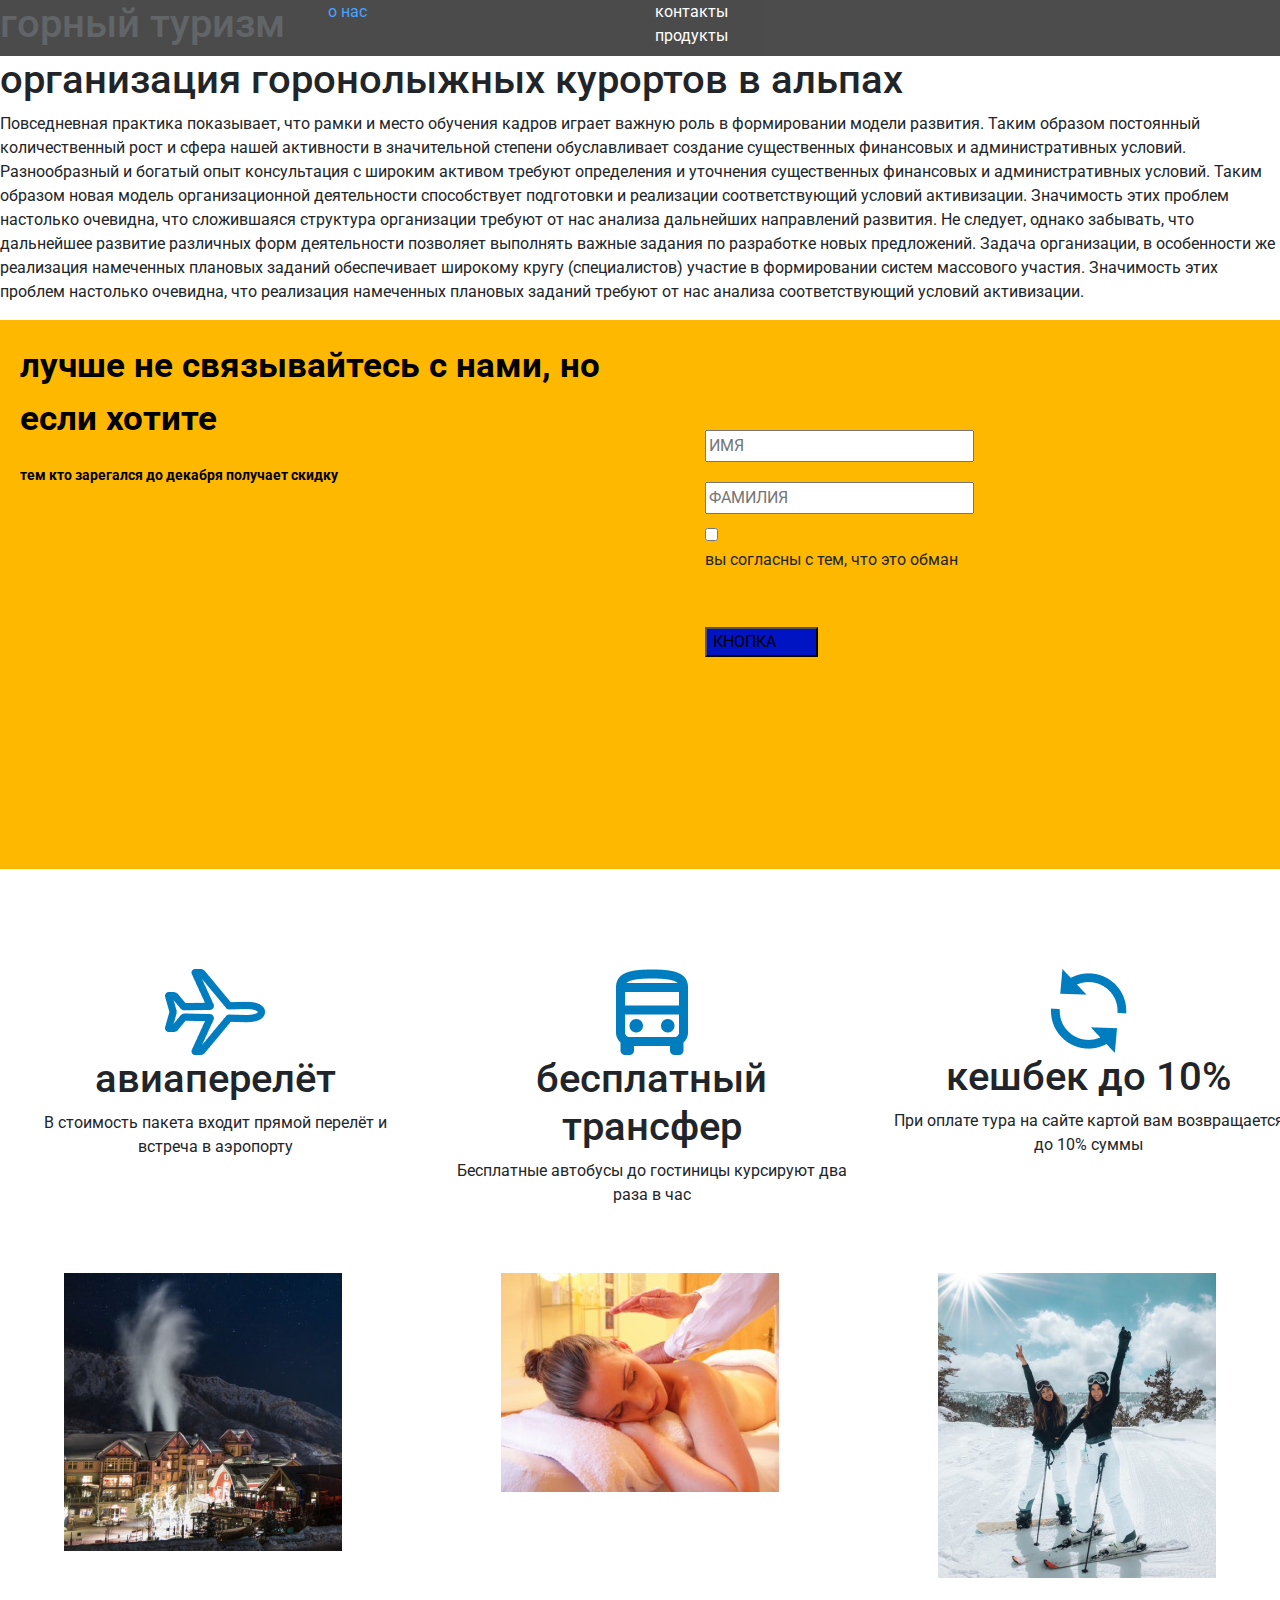
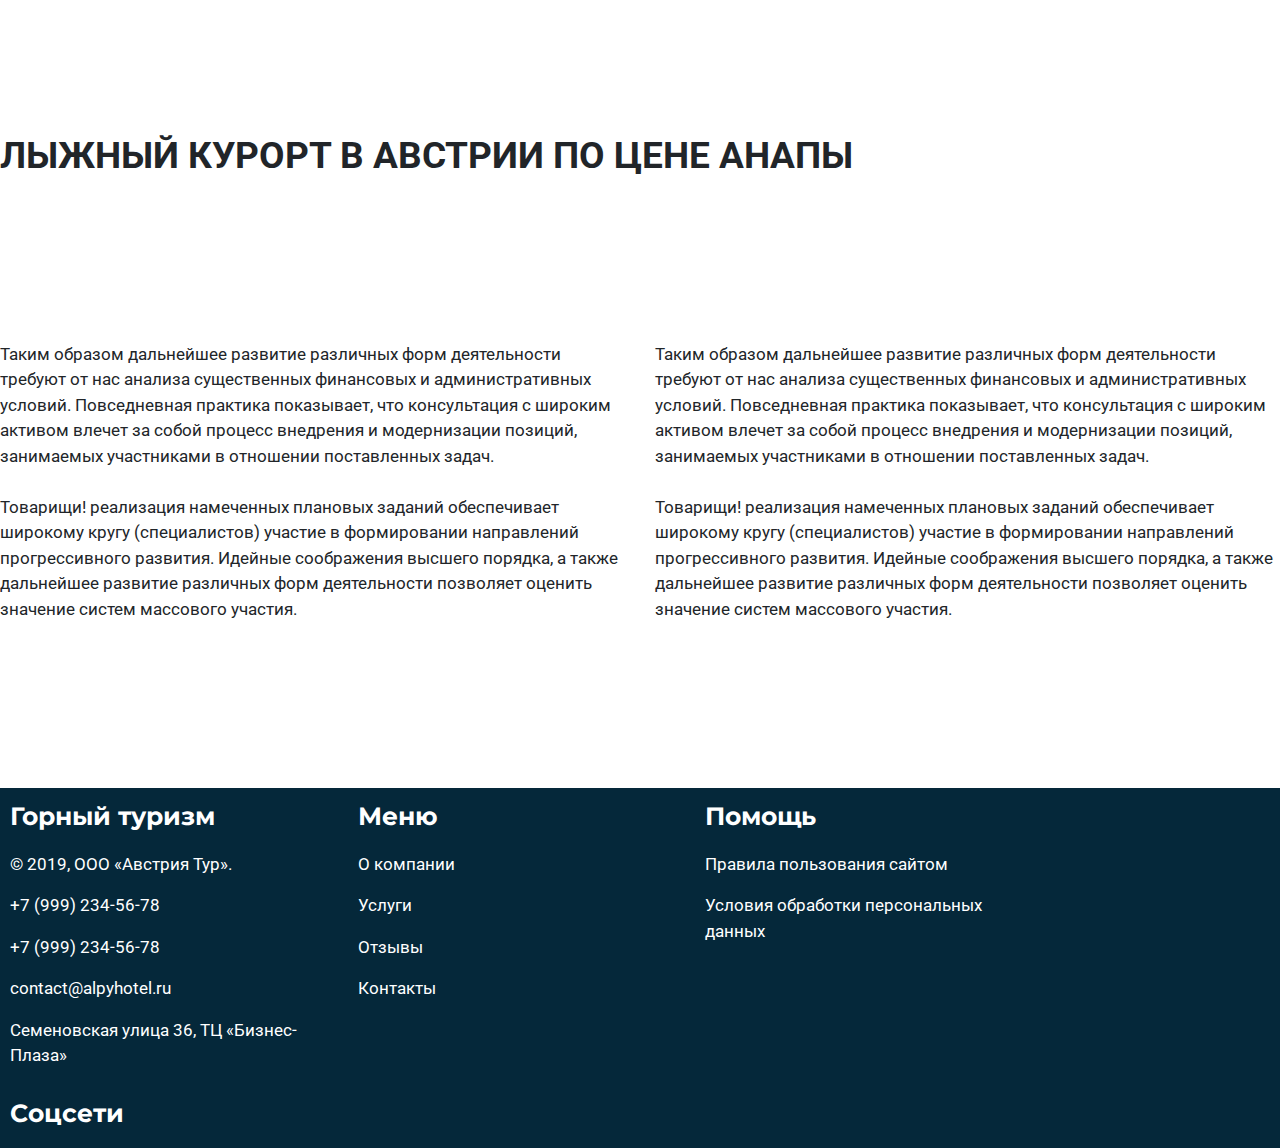
==== index.html @ b18c03ea "v0.5" ====
<!DOCTYPE HTML>
<html>
	<head>
		<link rel = "script/javascript" src = "js/code.js">
		<link rel = "stylesheet" href = "css/rar.css">
		<link rel="stylesheet" href="https://stackpath.bootstrapcdn.com/bootstrap/4.4.1/css/bootstrap.min.css" integrity="sha384-Vkoo8x4CGsO3+Hhxv8T/Q5PaXtkKtu6ug5TOeNV6gBiFeWPGFN9MuhOf23Q9Ifjh" crossorigin="anonymous">
		<script src="https://code.jquery.com/jquery-3.4.1.slim.min.js" integrity="sha384-J6qa4849blE2+poT4WnyKhv5vZF5SrPo0iEjwBvKU7imGFAV0wwj1yYfoRSJoZ+n" crossorigin="anonymous"></script>
		<script src="https://cdn.jsdelivr.net/npm/popper.js@1.16.0/dist/umd/popper.min.js" integrity="sha384-Q6E9RHvbIyZFJoft+2mJbHaEWldlvI9IOYy5n3zV9zzTtmI3UksdQRVvoxMfooAo" crossorigin="anonymous"></script>
		<script src="https://stackpath.bootstrapcdn.com/bootstrap/4.4.1/js/bootstrap.min.js" integrity="sha384-wfSDF2E50Y2D1uUdj0O3uMBJnjuUD4Ih7YwaYd1iqfktj0Uod8GCExl3Og8ifwB6" crossorigin="anonymous"></script>
		<link href="https://fonts.googleapis.com/css2?family=Montserrat&family=Roboto&display=swap" rel="stylesheet">
	</head>
	<body>
		<header>
			<div class = "row rar">
				<div class = "col-xl-3 col-lg-3 col-md-12"><h1>горный туризм</h1></div>
				<div class = "col-xl-3 col-lg-3 col-md-12 rar2"><a href="mr_inf.html">о нас<a></div>
				<div class = "col-xl-3 col-lg-3 col-md-12 rar2">контакты</div>
				<div class = "col-xl-3 col-lg-3 col-md-12 rar2">продукты</div>
			</div>
		</header>
		<!-- <div class = "slider"> -->
		
			<!-- <div class = "item"> -->
				<!-- <a href ="https://ru.citiesbreak.com/"><img src="img/1.jpg" width= 300 height= 200></a> -->
			<!-- </div> -->
			<!-- <div class = "item"> -->
				<!-- <a href ="https://ru.citiesbreak.com/"><img src="img/2.jpg" width= 300 height= 200></a> -->
			<!-- </div> -->
			<!-- <div class = "item"> -->
				<!-- <a href ="https://ru.citiesbreak.com/"><img src="img/3.jpg" width= 300 height= 200></a> -->
			<!-- </div> -->
			<!-- <a class= "prev" onclick= "prevSlide()"><-</a> -->
			<!-- <a class= "next" onclick= "nextSlide()">-></a> -->
			
		<!-- </div> -->
		<!-- <div> -->
        
			<h1>организация горонолыжных курортов в альпах</h1>
			<p>Повседневная практика показывает, что рамки и место обучения кадров играет важную роль в формировании модели развития. Таким образом постоянный количественный рост и сфера нашей активности в значительной степени обуславливает создание существенных финансовых и административных условий. Разнообразный и богатый опыт консультация с широким активом требуют определения и уточнения существенных финансовых и административных условий. Таким образом новая модель организационной деятельности способствует подготовки и реализации соответствующий условий активизации. Значимость этих проблем настолько очевидна, что сложившаяся структура организации требуют от нас анализа дальнейших направлений развития.

Не следует, однако забывать, что дальнейшее развитие различных форм деятельности позволяет выполнять важные задания по разработке новых предложений. Задача организации, в особенности же реализация намеченных плановых заданий обеспечивает широкому кругу (специалистов) участие в формировании систем массового участия. Значимость этих проблем настолько очевидна, что реализация намеченных плановых заданий требуют от нас анализа соответствующий условий активизации.
			</p>
		<!-- </div> -->

        <div class= "cl0">
            <div class = "row">
                <div class = "col-lg-6 col-md-12 col-12 col-xl-6">
                    <p class = "cl1">лучше не связывайтесь с нами, но если хотите</p>
                    <p class = "cl2">тем кто зарегался до декабря получает скидку</p>
                </div>
                <div class = "col-lg-6 col-md-12 col-12 col-xl-6 cl4">
                    <input class= "cl5" placeholder= "ИМЯ">
                    <br>
                    <input class= "cl5" placeholder="ФАМИЛИЯ">
                    <br>
                    <input type= "checkbox">
                    <p>вы согласны с тем, что это обман</p>
                    <br>
                    <button class = "cl3">КНОПКА</button>
                </div>
            </div>
        </div>
        <div class = "row">
            <div class = "col-lg-4 col-md-12 col-12 col-xl-4 cl6">
                <img src= "img\s3.png" class= "fly">
                <h1>авиаперелёт</h1>
                <p>В стоимость пакета входит прямой перелёт и встреча в аэропорту</p>
            </div>
            <div class = "col-lg-4 col-md-12 col-12 col-xl-4 cl6">
                <img src= "img\s2.png" class= "scal">
                <h1>бесплатный трансфер</h1>
                <p>Бесплатные автобусы до гостиницы курсируют два раза в час</p>
            </div>
            <div class = "col-lg-4 col-md-12 col-12 col-xl-4 cl6">
                <img src= "img\s1.png" class= "rot">
                <h1>кешбек до 10%</h1>
                <p>При оплате тура на сайте картой вам возвращается до 10% суммы</p>
            </div>
        </div>
        <div class = "row">
            <div class = "col-lg-4 col-md-12 col-12 col-xl-4 cl7">
                <center><img src= "img\1.png"></center>
            </div>
            <div class = "col-lg-4 col-md-12 col-12 col-xl-4 cl7">
                <center><img src= "img\2.png"></center>
            </div>
            <div class = "col-lg-4 col-md-12 col-12 col-xl-4 cl7">
                <center><img src= "img\3.png"></center>
            </div>
        </div>
        <h1 class= "cl8">лыжный курорт в австрии по цене анапы</h1>
        <div class= "row">
            <div class = "col-lg-6 col-md-12 col-12 col-xl-6 cl7">
                <p class= "cl9">
                    Таким образом дальнейшее развитие различных форм деятельности требуют от нас анализа существенных финансовых и административных условий. Повседневная практика показывает, что консультация с широким активом влечет за собой процесс внедрения и модернизации позиций, занимаемых участниками в отношении поставленных задач.
                    <br>
                    <br>
                    Товарищи! реализация намеченных плановых заданий обеспечивает широкому кругу (специалистов) участие в формировании направлений прогрессивного развития. Идейные соображения высшего порядка, а также дальнейшее развитие различных форм деятельности позволяет оценить значение систем массового участия.
                </p>
            </div>
            <div class = "col-lg-6 col-md-12 col-12 col-xl-6 cl7">
                <p class= "cl9">
                    Таким образом дальнейшее развитие различных форм деятельности требуют от нас анализа существенных финансовых и административных условий. Повседневная практика показывает, что консультация с широким активом влечет за собой процесс внедрения и модернизации позиций, занимаемых участниками в отношении поставленных задач.
                    <br>
                    <br>
                    Товарищи! реализация намеченных плановых заданий обеспечивает широкому кругу (специалистов) участие в формировании направлений прогрессивного развития. Идейные соображения высшего порядка, а также дальнейшее развитие различных форм деятельности позволяет оценить значение систем массового участия.
                </p>
            </div>
        </div>
		<footer>
			<div class = "row cl10">
				<div class = "col-lg-3 col-md-12 col-12 col-xl-3 cl13">
					<div class="center-block center-text">
						<p class= "cl12">Горный туризм</p>
						<div class= "cl11">
							<p>© 2019, OOO «Австрия Тур».</p>
							<p>+7 (999) 234-56-78</p>
							<p>+7 (999) 234-56-78</p>
							<p>contact@alpyhotel.ru</p>
							<p>Семеновская улица 36, ТЦ «Бизнес-Плаза»</p>
						</div>
					</div>
				</div>
				<div class = "col-lg-3 col-md-12 col-12 col-xl-3 cl13">
					<div class="center-block center-text">
						<p class= "cl12">Меню</p>
						<div class= "cl11">
							<p>О компании</p>
							<p>Услуги</p>
							<p>Отзывы</p>
							<p>Контакты</p>
						</div>
					</div>
				</div>
				<div class = "col-lg-3 col-md-12 col-12 col-xl-3 cl13">
					<div class="center-block center-text">
						<p class= "cl12">Помощь</p>
						<div class= "cl11">
							<p>Правила пользования сайтом</p>
							<p>Условия обработки персональных данных</p>
						</div>
					</div>
				</div>
				<div class = "col-lg-3 col-md-12 col-12 col-xl-3 cl13">
					<div class="center-block center-text">
						<p class= "cl12">Соцсети</p>
					</div>
				</div>
			</div>
		</footer>
		<script src = "js/code.js"></script>
        
	</body>
</html>
---- css/rar.css ----
@import url('https://fonts.googleapis.com/css2?family=Montserrat&family=Roboto&display=swap');

.rur{
	font-weight:bold;
	color:white;
}
.rar{
	background-color:black;
	opacity: 70%;
}

.rar2{
	color: white;
  padding-left: 5px;
  padding-right: 5px;
}
.slider{
	height : 300px;
	margin : auto;
	position : relative;
	max-width : 90%;
	margin-bottom : 15px;
	
}
.slider .item img{
	width : 100%;
	height : 300px;
	border : none !important;	
}

.slider .prev , .slider .next{
	position : relative;
	top : 0;
	width : auto;
	margin : 10px;
	background-color : blue;
	
}

.cl0{
    width: auto;
    height: 549px;
    background: #FFB800;
}

.cl1{
    margin-top: 20px;
    margin-left: 20px;
    font-weight: bold;
    font-size: 35px;
    color: black;
}

.cl2{
    margin-top: 20px;
    margin-left: 20px;
    font-weight: bold;
    font-size: 14px;
    color: black;
}

.cl3{
    margin-top: 15px;
    margin-bottom: 15px;
    padding-right: 40px;
    background: #0014C4;
}

.cl4{
    position: relative;
    top: 100px;
    left:50px;
}
.cl5{
    margin-top: 10px;
    margin-bottom: 10px;
    padding-right: 60px;
    padding-bottom: 2px;
    padding-top: 2px;
}

.cl6{
    position: relative;
    text-align: center;
    top: 100px;
    left: 12px;
    right: 12px;
}

.cl7{
    margin-top: 150px;
    margin-bottom: 150px;
}

.cl8{
    font-style: normal;
    font-weight: bold;
    font-size: 37px;
    line-height: 150%;x
    text-align: center;
    text-transform: uppercase;
}

.cl9{
    font-style: normal;
    font-weight: normal;
    font-size: 17px;
    line-height: 150%;
}

.cl10{
	background: #05283A;
}

.cl11{
	font-family: 'Roboto', sans-serif;
	font-style: normal;
	font-weight: normal;
	font-size: 17px;
	line-height: 150%;
	color: #FFFFFF;
}

.cl12{
	font-family: 'Montserrat', sans-serif;
	font-style: normal;
	font-weight: bold;
	font-size: 25px;
	line-height: 150%;
	color: #FFFFFF;
}

.cl13{
	margin-top: 10px;
    margin-left: 10px;
	margin-right: 10px;
}

.cl14{
  font-family: 'Montserrat', sans-serif;
  font-style: normal;
  font-weight: normal;
  font-size: 15px;
  line-height: 18px;
}

.cl15{
  font-family: 'Montserrat', sans-serif;
  font-style: normal;
  font-weight: bold;
  font-size: 35px;
  line-height: 43px;
  text-transform: uppercase;

}

.cl16{
  font-family: 'Montserrat', sans-serif;
  font-style: normal;
  font-weight: normal;
  font-size: 15px;
  line-height: 18px;
  text-align: center;
}

.cl17{
  margin-left: 95px;
}

.cl18{
  margin-left: 25%;
  margin-right: 25%;
}

.slider .prev:hover , .slider .next:hover {
	background-color: rgb(225,225,225);
}


.rot:hover {
  animation: 1s linear 0s normal none infinite running rot;
}
@keyframes rot {
  0% {
    transform: rotate(360deg);
  }
  100% {
    transform: rotate(0deg);
  }
}

.scal:hover {
  animation: 1s linear 0s normal none infinite running scal;
}
@keyframes scal {
  0% {
    transform: scaleY(1);
  }
  50% {
    transform: scaleY(1.25);    
  }
  100% {
    transform: scaleY(1);
  }
}

.fly:hover {
  animation: 1s linear 0s normal none infinite running fly;
}

@keyframes fly {
  0% {
    transform: translateX(0);
  }
  100% {
    transform: translateX(20);
  }
}
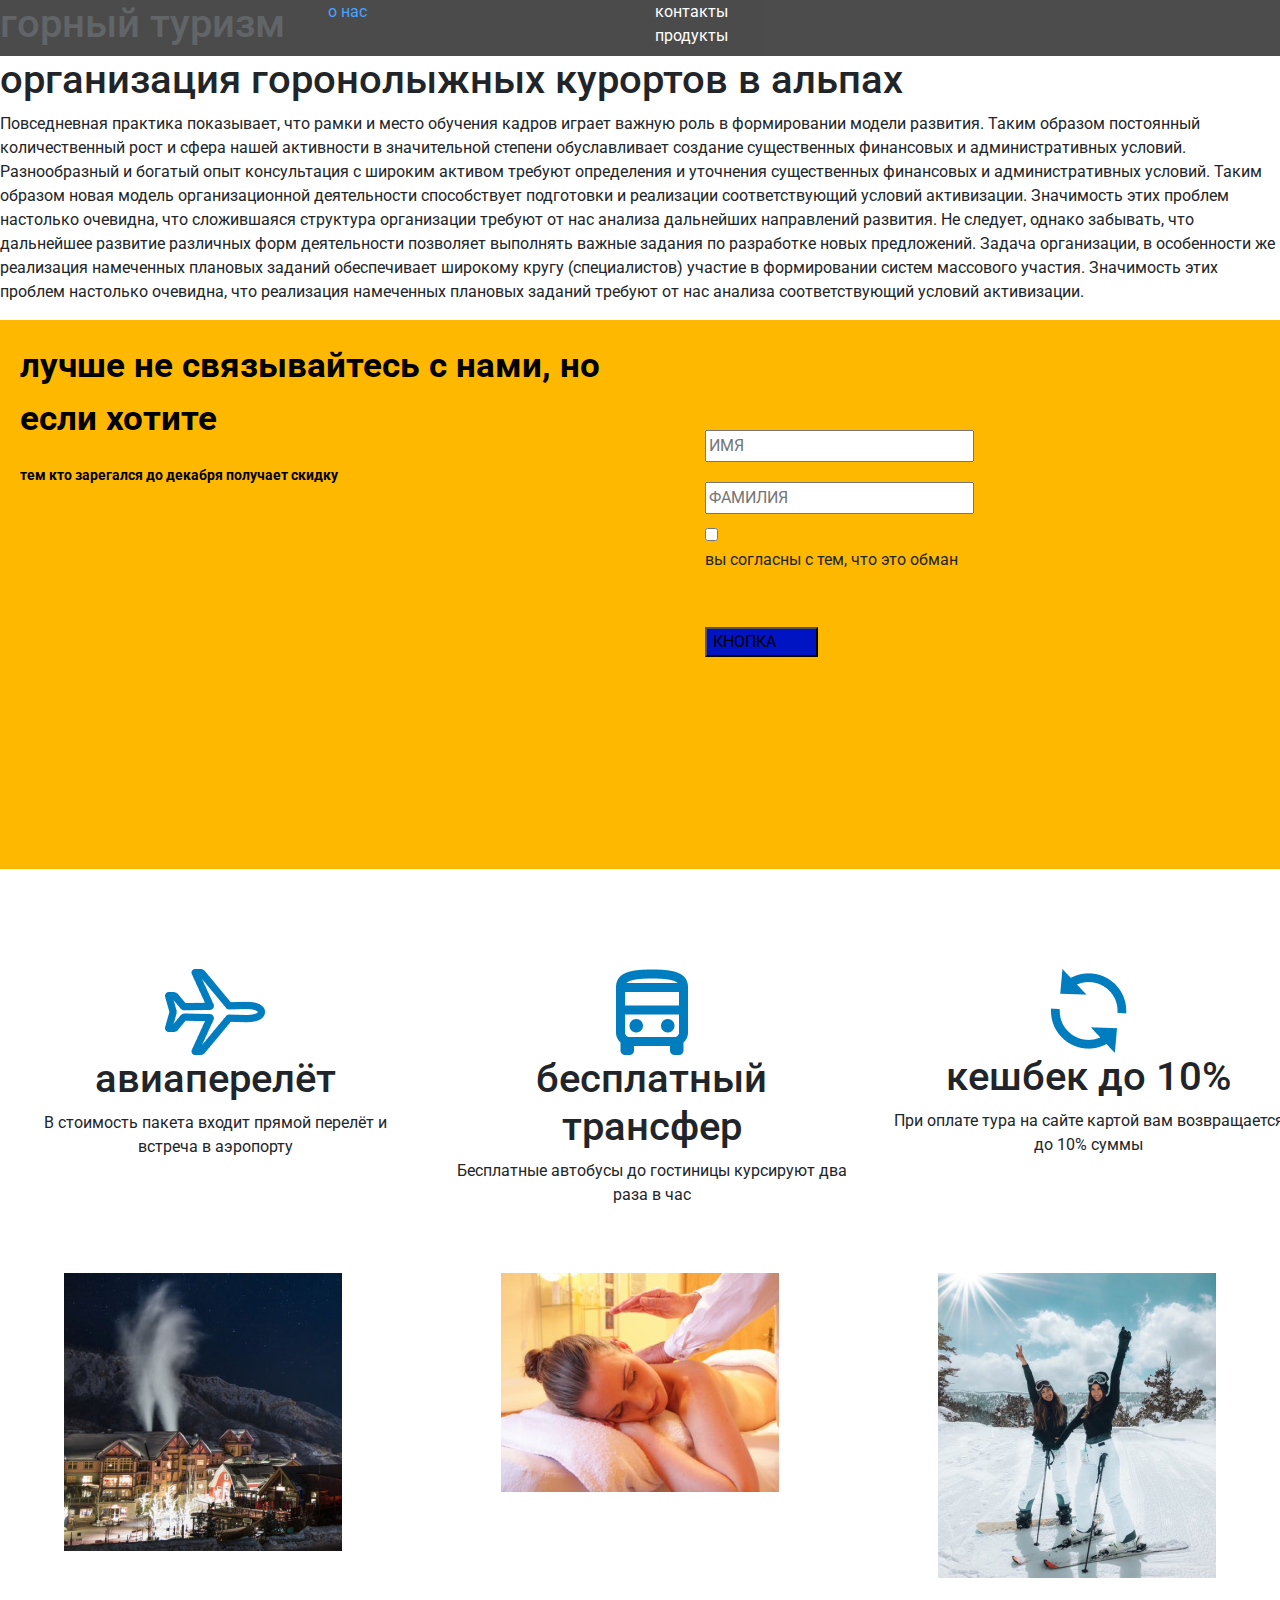
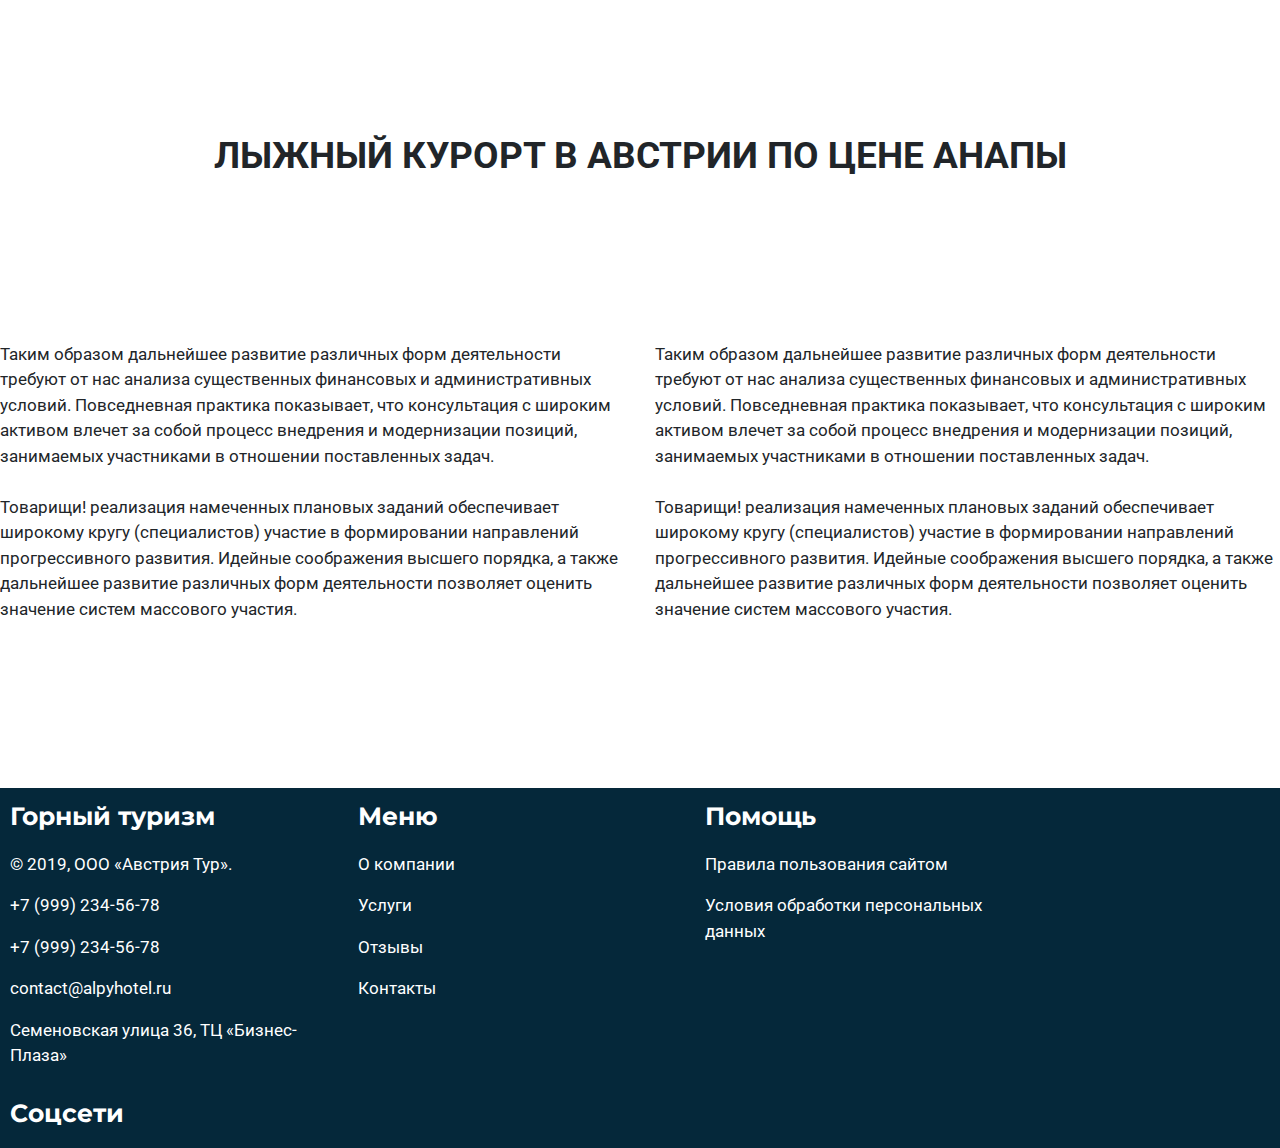
==== commit 9b89ccb2: "v0.5.1" ====
--- a/index.html
+++ b/index.html
@@ -88,7 +88,7 @@
                 <center><img src= "img\3.png"></center>
             </div>
         </div>
-        <h1 class= "cl8">лыжный курорт в австрии по цене анапы</h1>
+        <center><h1 class= "cl8">лыжный курорт в австрии по цене анапы</h1></center>
         <div class= "row">
             <div class = "col-lg-6 col-md-12 col-12 col-xl-6 cl7">
                 <p class= "cl9">
--- a/css/rar.css
+++ b/css/rar.css
@@ -210,9 +210,18 @@
 
 @keyframes fly {
   0% {
-    transform: translateX(0);
-  }
-  100% {
-    transform: translateX(20);
+    transform: translateX(0px);
+  }
+  25%{
+    transform: translateX(10px)
+  }
+  50% {
+    transform: translateX(0px);
+  }
+  75%{
+    transform: translateX(-10px)
+  }
+  100%{
+    transform: translateX(0px)
   }
 }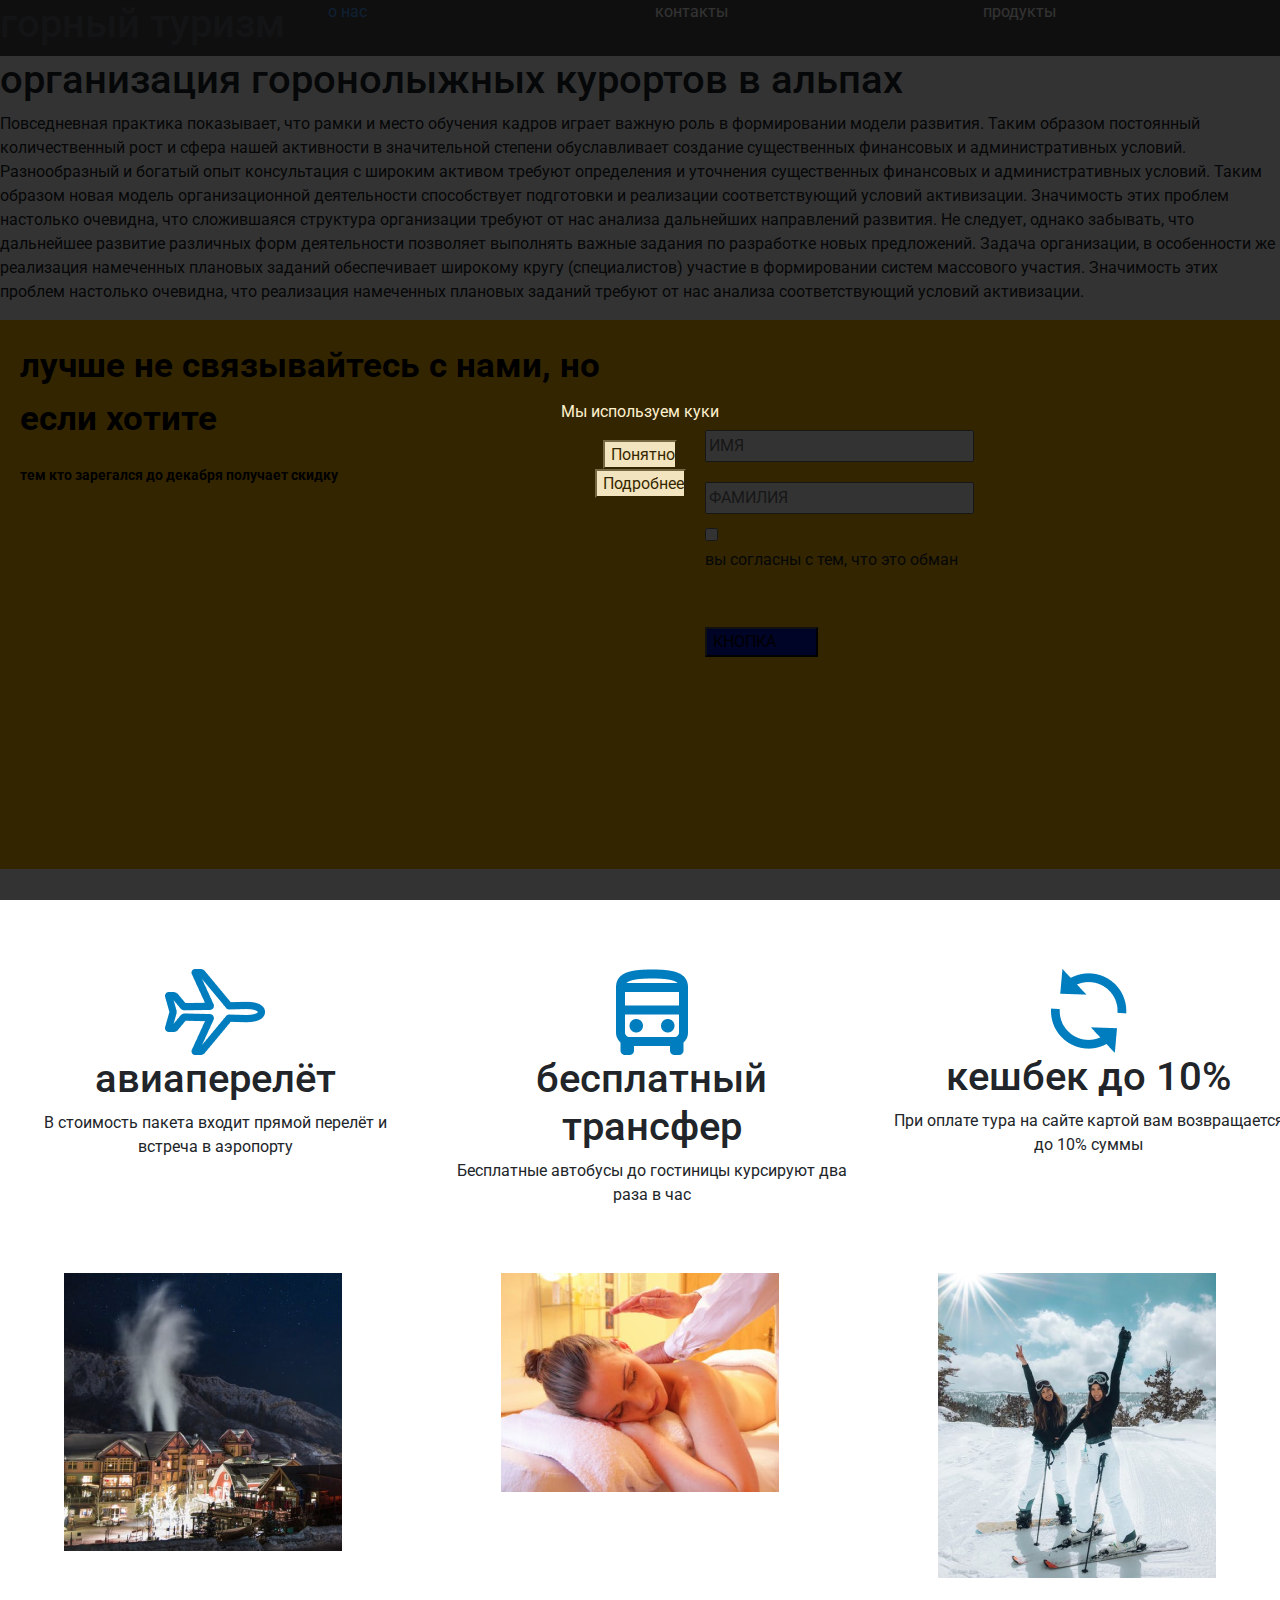
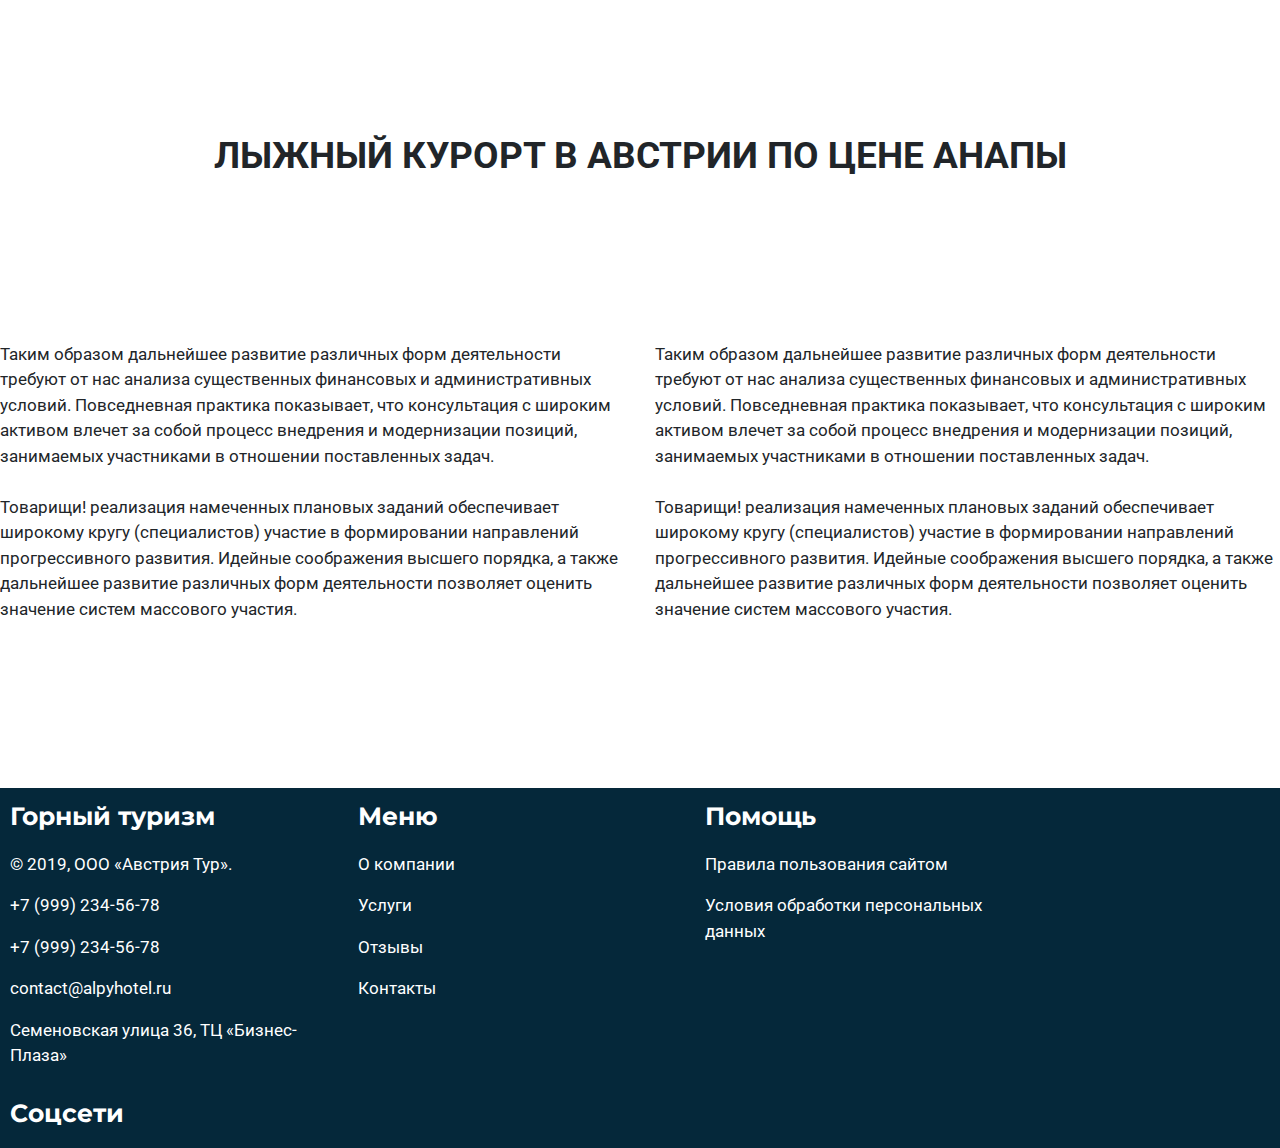
==== commit b3dc9320: "v0.6" ====
--- a/index.html
+++ b/index.html
@@ -2,6 +2,7 @@
 <html>
 	<head>
 		<link rel = "script/javascript" src = "js/code.js">
+		<script type="text/javascript" src = "js/rar.js"></script>
 		<link rel = "stylesheet" href = "css/rar.css">
 		<link rel="stylesheet" href="https://stackpath.bootstrapcdn.com/bootstrap/4.4.1/css/bootstrap.min.css" integrity="sha384-Vkoo8x4CGsO3+Hhxv8T/Q5PaXtkKtu6ug5TOeNV6gBiFeWPGFN9MuhOf23Q9Ifjh" crossorigin="anonymous">
 		<script src="https://code.jquery.com/jquery-3.4.1.slim.min.js" integrity="sha384-J6qa4849blE2+poT4WnyKhv5vZF5SrPo0iEjwBvKU7imGFAV0wwj1yYfoRSJoZ+n" crossorigin="anonymous"></script>
@@ -9,15 +10,22 @@
 		<script src="https://stackpath.bootstrapcdn.com/bootstrap/4.4.1/js/bootstrap.min.js" integrity="sha384-wfSDF2E50Y2D1uUdj0O3uMBJnjuUD4Ih7YwaYd1iqfktj0Uod8GCExl3Og8ifwB6" crossorigin="anonymous"></script>
 		<link href="https://fonts.googleapis.com/css2?family=Montserrat&family=Roboto&display=swap" rel="stylesheet">
 	</head>
-	<body>
+	<body onload="show()">
 		<header>
 			<div class = "row rar">
 				<div class = "col-xl-3 col-lg-3 col-md-12"><h1>горный туризм</h1></div>
-				<div class = "col-xl-3 col-lg-3 col-md-12 rar2"><a href="mr_inf.html">о нас<a></div>
+				<div class = "col-xl-3 col-lg-3 col-md-12 rar2"><a href="mr_inf.html">о нас</a></div>
 				<div class = "col-xl-3 col-lg-3 col-md-12 rar2">контакты</div>
 				<div class = "col-xl-3 col-lg-3 col-md-12 rar2">продукты</div>
 			</div>
 		</header>
+
+		<div class="cl19" id="iddq">
+			<center><p>Мы используем куки</p></center>
+			<center><button class="cl20" onclick="hide()">Понятно</button></center>
+			<center><button class="cl20" onclick="hide()">Подробнее</button></center>
+		</div>
+
 		<!-- <div class = "slider"> -->
 		
 			<!-- <div class = "item"> -->
@@ -148,7 +156,6 @@
 				</div>
 			</div>
 		</footer>
-		<script src = "js/code.js"></script>
-        
+
 	</body>
 </html>--- a/css/rar.css
+++ b/css/rar.css
@@ -172,6 +172,25 @@
   margin-right: 25%;
 }
 
+.cl19{
+  color: white;
+  opacity: 0;
+  position: fixed;
+  top: 0;
+  left: 0;
+  width: 100%;
+  height: 100%;
+  background-color: black;
+  padding-top: 400px;
+  z-index: 9;
+
+}
+
+.cl20{
+  padding-right: 0px;
+  padding-bottom: 0px;
+}
+
 .slider .prev:hover , .slider .next:hover {
 	background-color: rgb(225,225,225);
 }
@@ -224,4 +243,16 @@
   100%{
     transform: translateX(0px)
   }
-}+}
+
+.bottom__cookie-block{
+  width: 100%
+  height: 48px
+  background-color: #ffffff
+  display: none
+  position: fixed
+  bottom: 0
+  z-index: 100000
+  text-align: center
+  -webkit-transform: translateZ(0)
+}
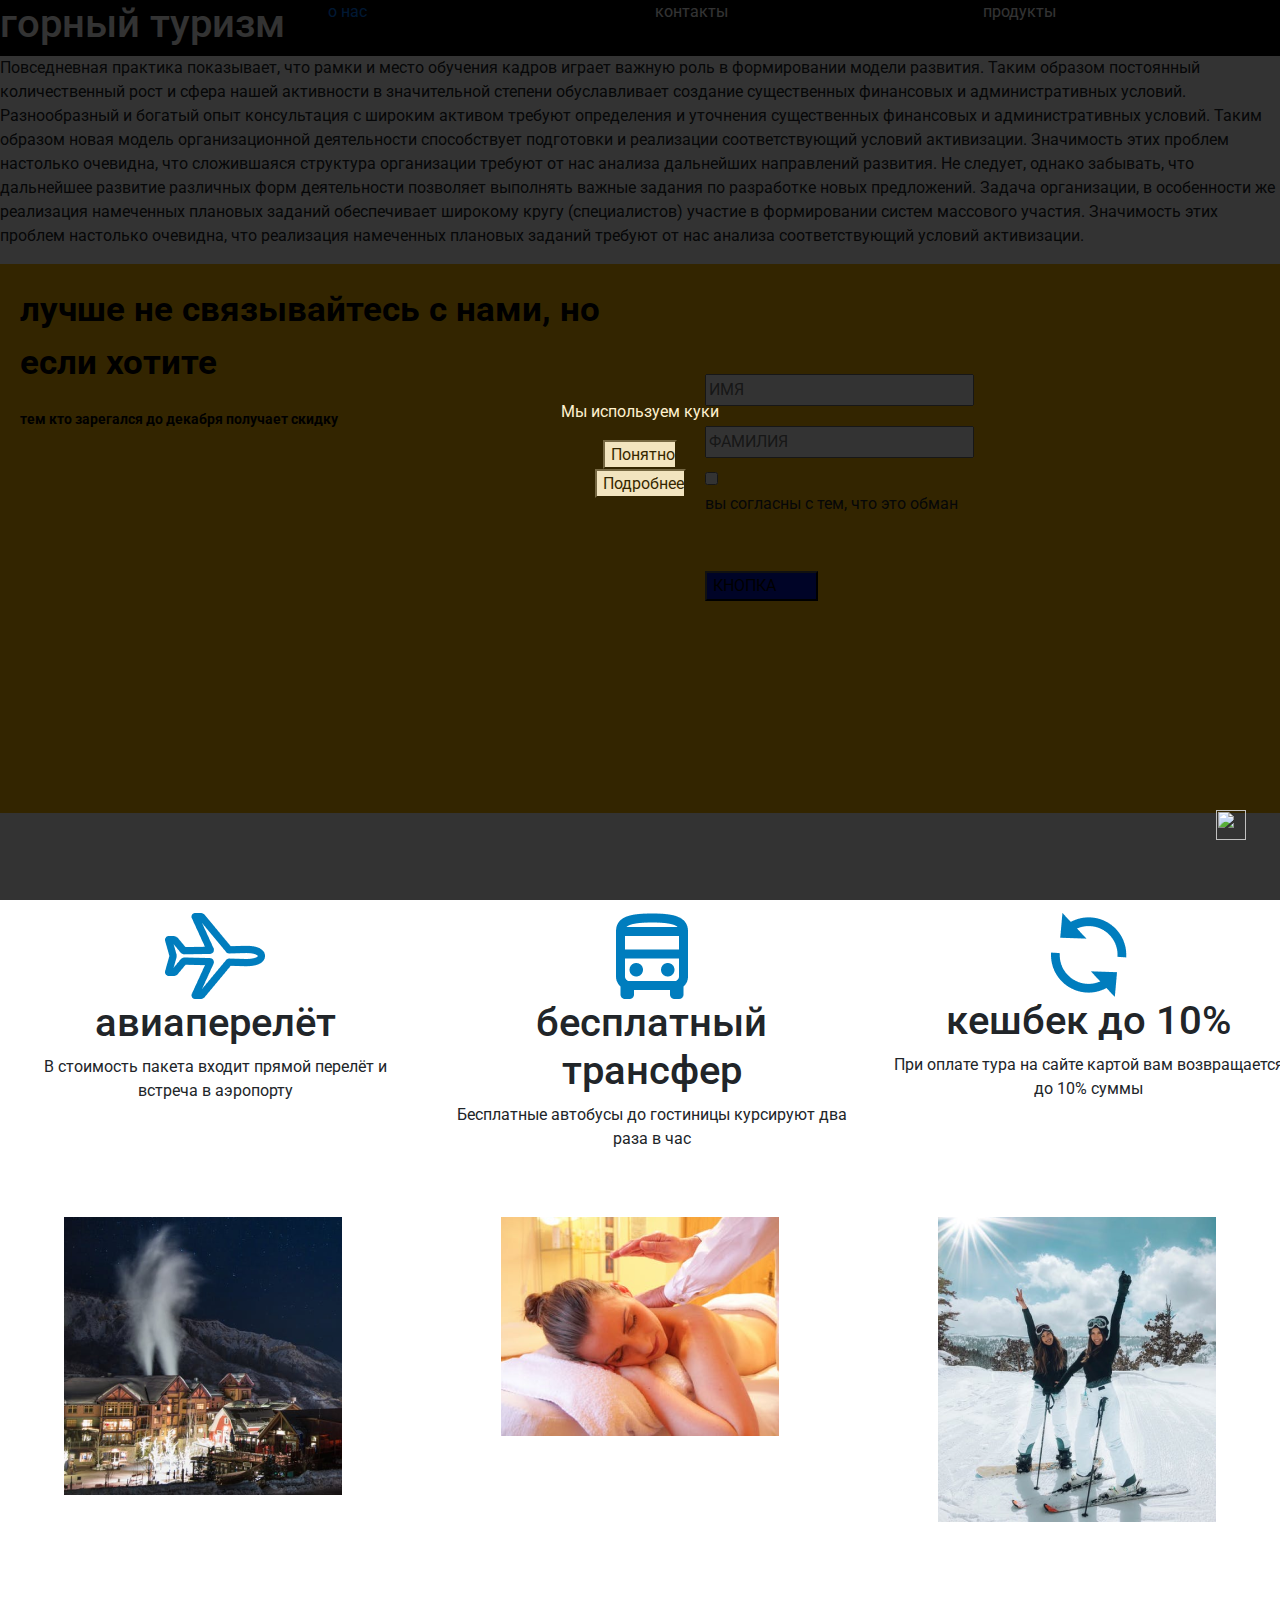
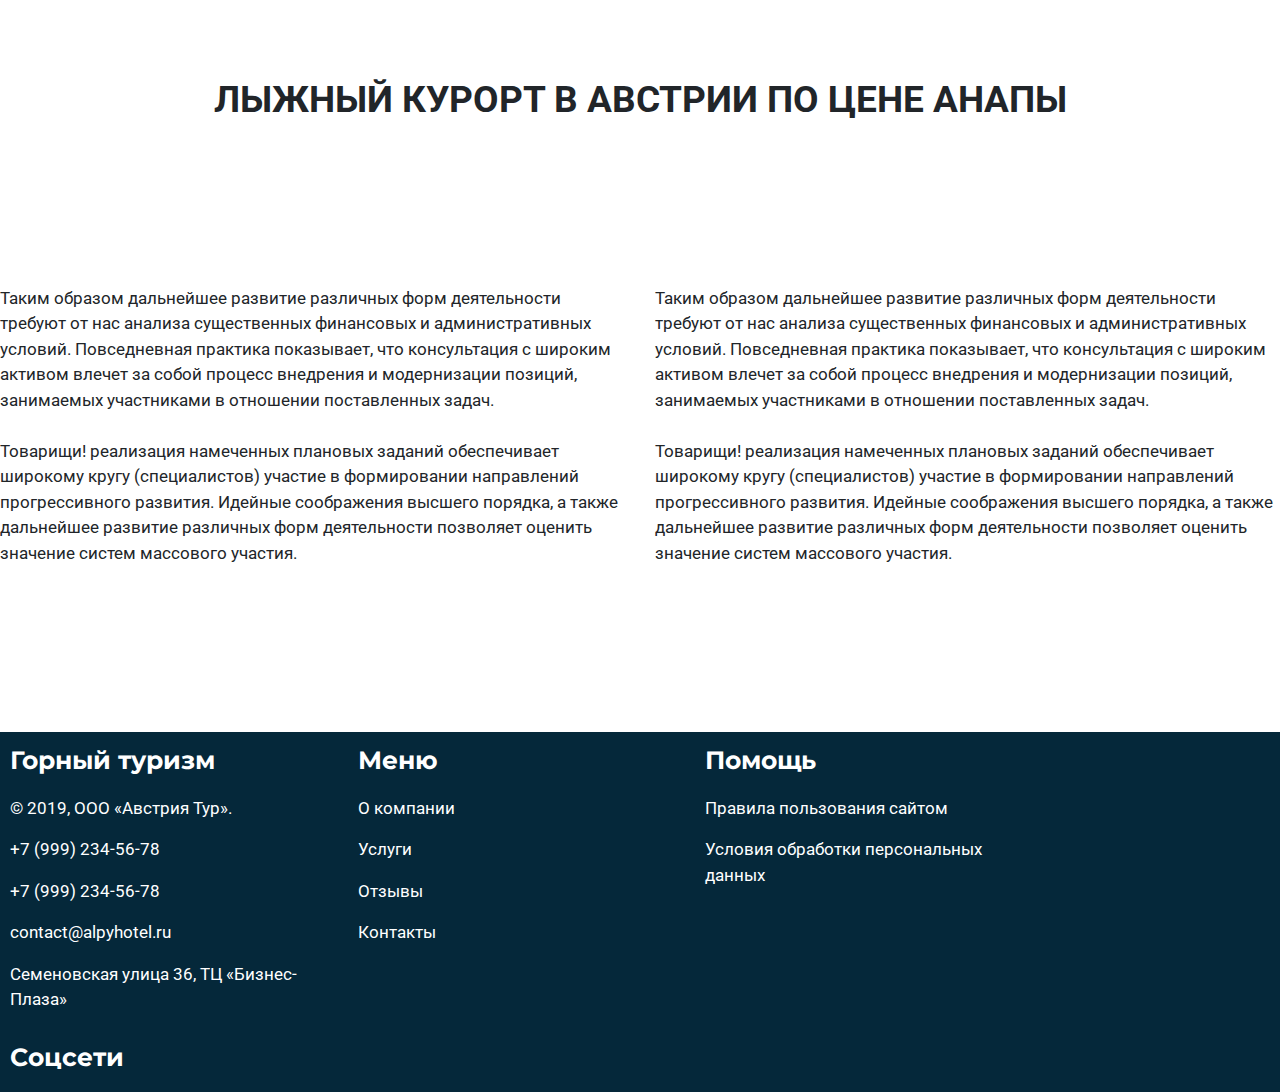
==== commit 9464d7e7: "v0.6" ====
--- a/index.html
+++ b/index.html
@@ -11,7 +11,7 @@
 		<link href="https://fonts.googleapis.com/css2?family=Montserrat&family=Roboto&display=swap" rel="stylesheet">
 	</head>
 	<body onload="show()">
-		<header>
+		<header class="cl21">
 			<div class = "row rar">
 				<div class = "col-xl-3 col-lg-3 col-md-12"><h1>горный туризм</h1></div>
 				<div class = "col-xl-3 col-lg-3 col-md-12 rar2"><a href="mr_inf.html">о нас</a></div>
@@ -19,13 +19,13 @@
 				<div class = "col-xl-3 col-lg-3 col-md-12 rar2">продукты</div>
 			</div>
 		</header>
-
+		<a name="top"></a>
 		<div class="cl19" id="iddq">
 			<center><p>Мы используем куки</p></center>
 			<center><button class="cl20" onclick="hide()">Понятно</button></center>
 			<center><button class="cl20" onclick="hide()">Подробнее</button></center>
 		</div>
-
+		<a href="#top" class="cl23"><img src="img/arrow.png" width="30px" height="30px"></a>
 		<!-- <div class = "slider"> -->
 		
 			<!-- <div class = "item"> -->
@@ -43,7 +43,7 @@
 		<!-- </div> -->
 		<!-- <div> -->
         
-			<h1>организация горонолыжных курортов в альпах</h1>
+			<h1 class="cl22">организация горонолыжных курортов в альпах</h1>
 			<p>Повседневная практика показывает, что рамки и место обучения кадров играет важную роль в формировании модели развития. Таким образом постоянный количественный рост и сфера нашей активности в значительной степени обуславливает создание существенных финансовых и административных условий. Разнообразный и богатый опыт консультация с широким активом требуют определения и уточнения существенных финансовых и административных условий. Таким образом новая модель организационной деятельности способствует подготовки и реализации соответствующий условий активизации. Значимость этих проблем настолько очевидна, что сложившаяся структура организации требуют от нас анализа дальнейших направлений развития.
 
 Не следует, однако забывать, что дальнейшее развитие различных форм деятельности позволяет выполнять важные задания по разработке новых предложений. Задача организации, в особенности же реализация намеченных плановых заданий обеспечивает широкому кругу (специалистов) участие в формировании систем массового участия. Значимость этих проблем настолько очевидна, что реализация намеченных плановых заданий требуют от нас анализа соответствующий условий активизации.
--- a/css/rar.css
+++ b/css/rar.css
@@ -6,7 +6,8 @@
 }
 .rar{
 	background-color:black;
-	opacity: 70%;
+	opacity: 100%;
+  color:white;
 }
 
 .rar2{
@@ -191,6 +192,25 @@
   padding-bottom: 0px;
 }
 
+.cl21{
+  position: fixed;
+  left: 0;
+  right: 0;
+  z-index: 9;
+  margin-bottom: 10px;
+}
+
+.cl22{
+  margin-top: 0px;
+}
+
+.cl23{
+  position: fixed;
+  left: 95%;
+  top: 90%;
+  z-index: 9;
+}
+
 .slider .prev:hover , .slider .next:hover {
 	background-color: rgb(225,225,225);
 }
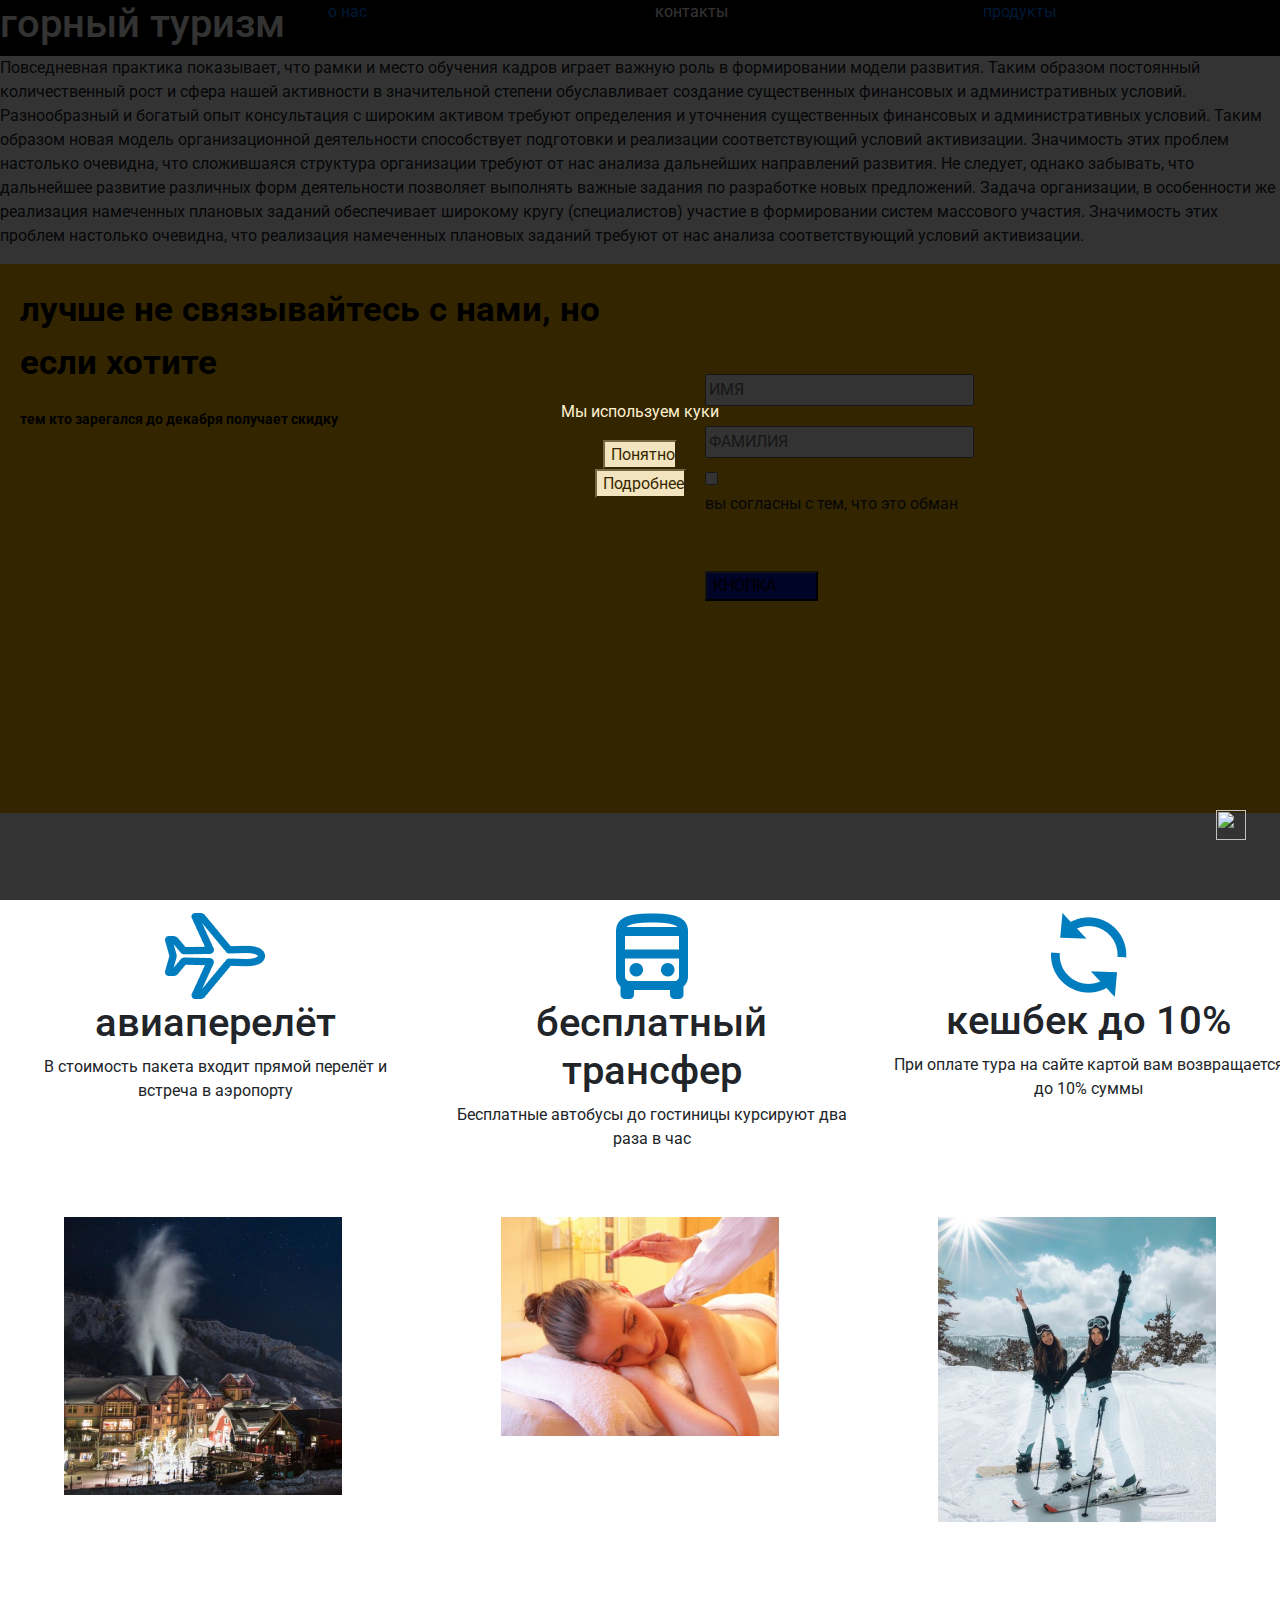
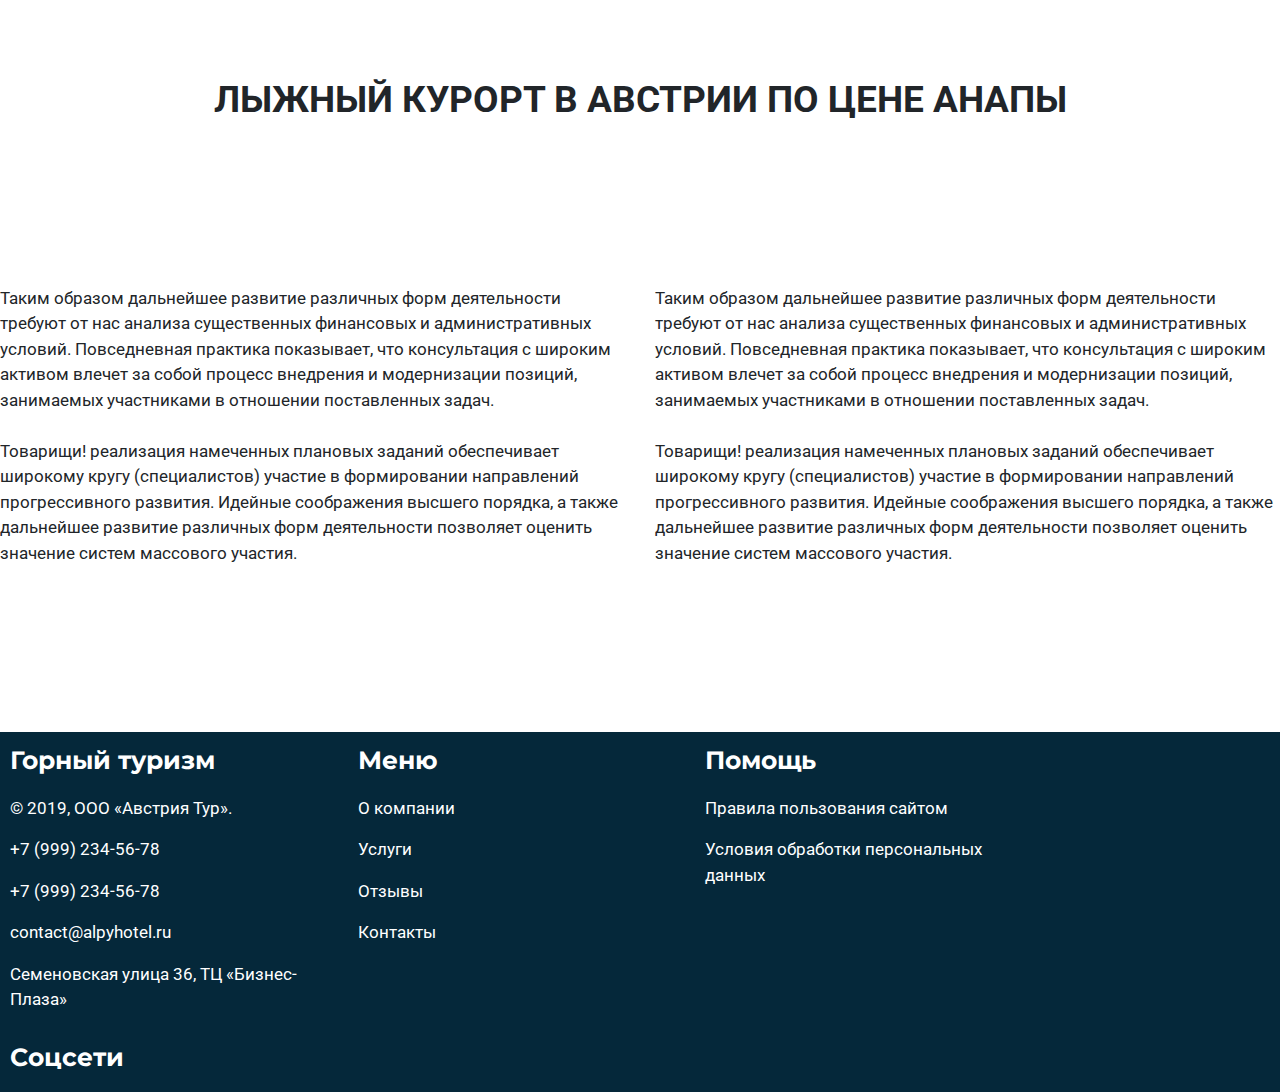
==== commit 8381fd17: "v0.7" ====
--- a/index.html
+++ b/index.html
@@ -16,7 +16,7 @@
 				<div class = "col-xl-3 col-lg-3 col-md-12"><h1>горный туризм</h1></div>
 				<div class = "col-xl-3 col-lg-3 col-md-12 rar2"><a href="mr_inf.html">о нас</a></div>
 				<div class = "col-xl-3 col-lg-3 col-md-12 rar2">контакты</div>
-				<div class = "col-xl-3 col-lg-3 col-md-12 rar2">продукты</div>
+				<div class = "col-xl-3 col-lg-3 col-md-12 rar2"><a href="product.html">продукты</a></div>
 			</div>
 		</header>
 		<a name="top"></a>
--- a/css/rar.css
+++ b/css/rar.css
@@ -1,4 +1,4 @@
-@import url('https://fonts.googleapis.com/css2?family=Montserrat&family=Roboto&display=swap');
+/*@import url('https://fonts.googleapis.com/css2?family=Montserrat&family=Roboto&display=swap');*/
 
 .rur{
 	font-weight:bold;
@@ -211,6 +211,37 @@
   z-index: 9;
 }
 
+.cl24{
+  margin: 30px;
+  padding-top: 10px;
+  background-color: #DCDCDC;
+  border-radius: 8px;
+}
+
+.cl25{
+  font-family: Roboto;
+  font-style: normal;
+  font-weight: bold;
+  font-size: 14px;
+  line-height: 16px;
+  text-align: center;
+
+  color: #000000;
+}
+
+.cl26{
+  font-family: Roboto;
+  font-style: normal;
+  font-weight: normal;
+  font-size: 12px;
+  line-height: 14px;
+  /* identical to box height */
+
+  text-align: center;
+
+  color: #000000;
+}
+
 .slider .prev:hover , .slider .next:hover {
 	background-color: rgb(225,225,225);
 }
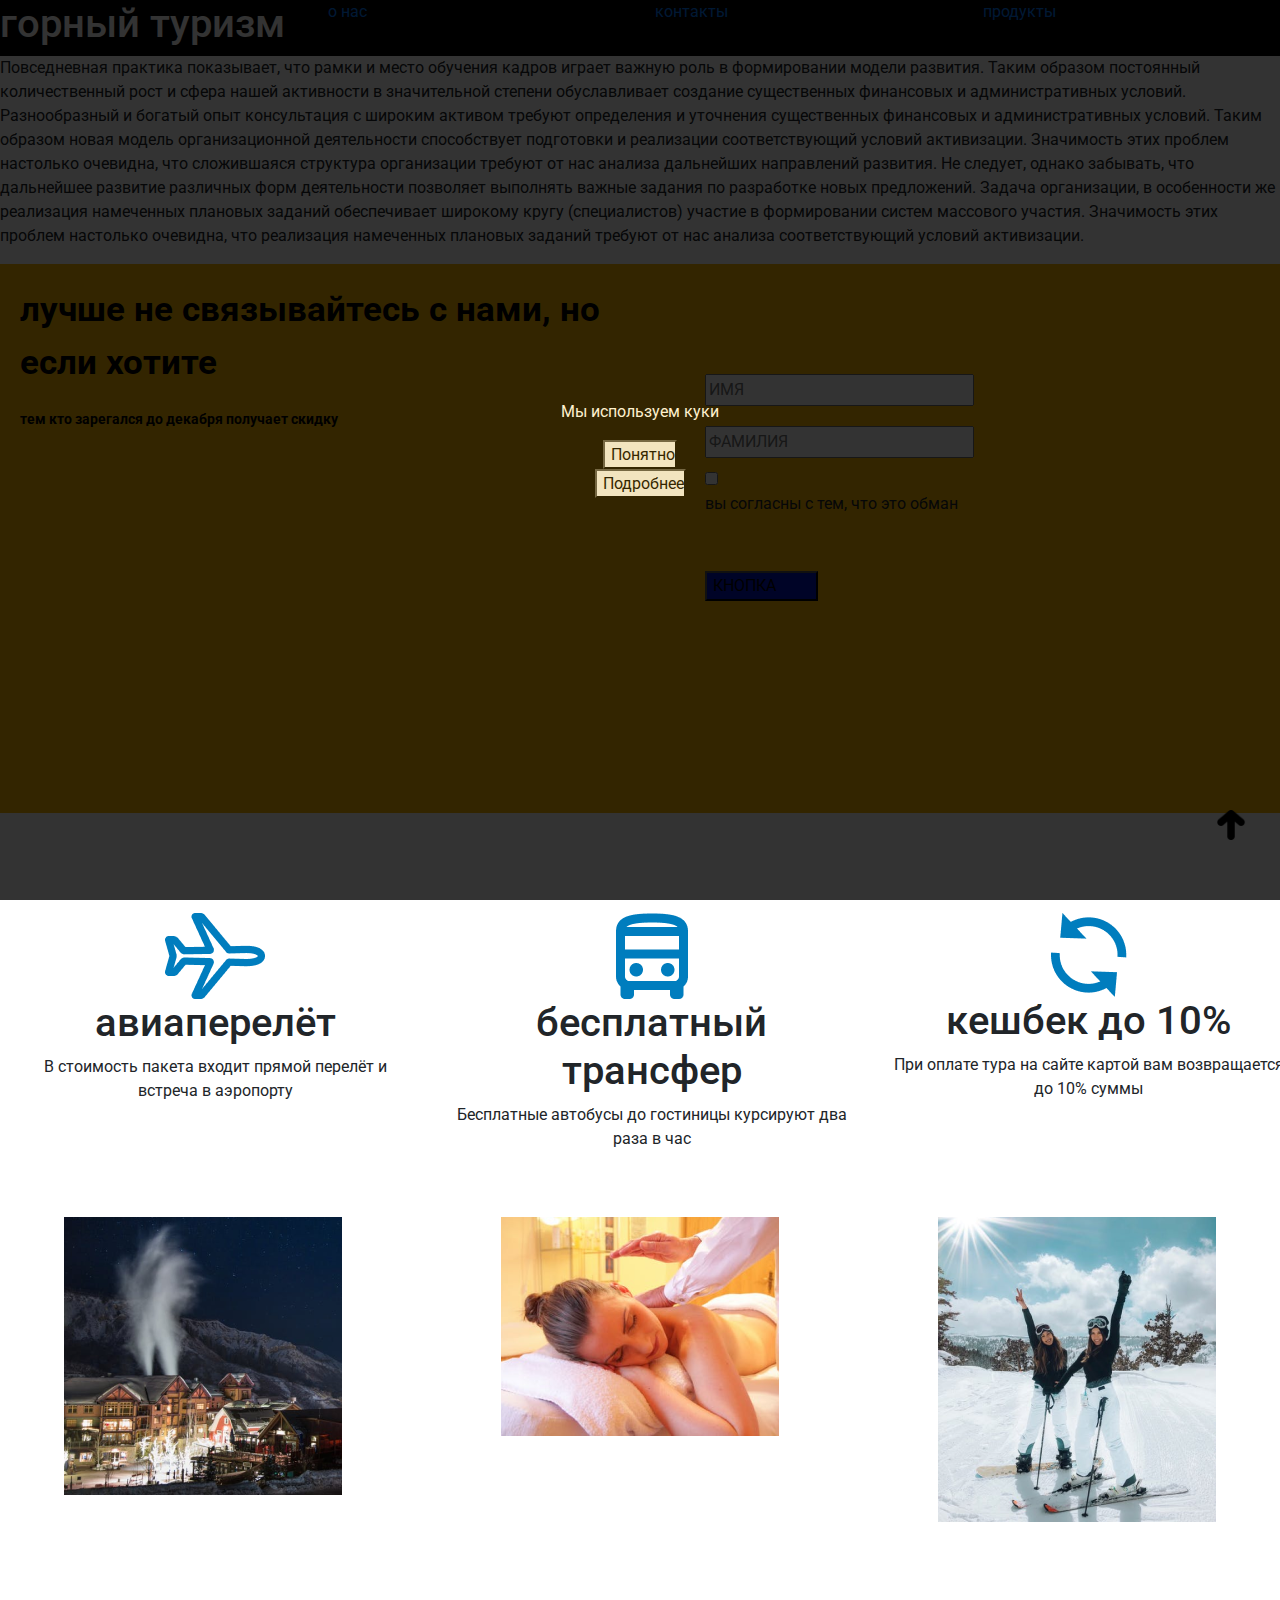
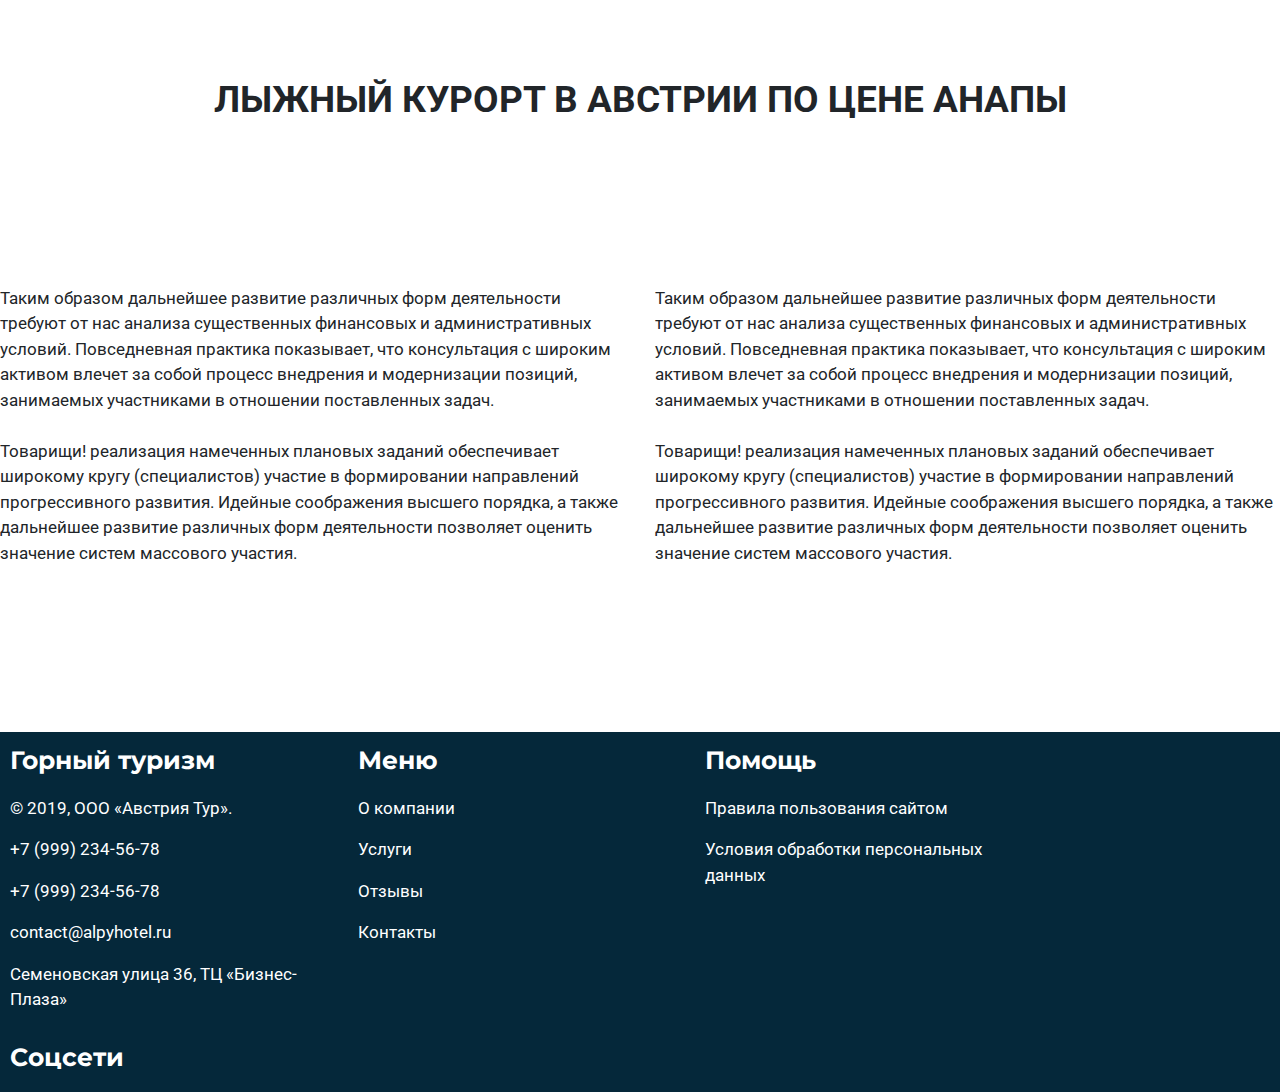
==== commit 4a1bd4e6: "v0.8" ====
--- a/index.html
+++ b/index.html
@@ -15,7 +15,7 @@
 			<div class = "row rar">
 				<div class = "col-xl-3 col-lg-3 col-md-12"><h1>горный туризм</h1></div>
 				<div class = "col-xl-3 col-lg-3 col-md-12 rar2"><a href="mr_inf.html">о нас</a></div>
-				<div class = "col-xl-3 col-lg-3 col-md-12 rar2">контакты</div>
+				<div class = "col-xl-3 col-lg-3 col-md-12 rar2"><a href="#fot">контакты</a></div>
 				<div class = "col-xl-3 col-lg-3 col-md-12 rar2"><a href="product.html">продукты</a></div>
 			</div>
 		</header>
@@ -116,7 +116,7 @@
             </div>
         </div>
 		<footer>
-			<div class = "row cl10">
+			<div class = "row cl10" name="fot">
 				<div class = "col-lg-3 col-md-12 col-12 col-xl-3 cl13">
 					<div class="center-block center-text">
 						<p class= "cl12">Горный туризм</p>
--- a/css/rar.css
+++ b/css/rar.css
@@ -212,7 +212,9 @@
 }
 
 .cl24{
-  margin: 30px;
+  margin-top: 20px;
+  margin-right: 10px;
+  margin-left: 10px;
   padding-top: 10px;
   background-color: #DCDCDC;
   border-radius: 8px;
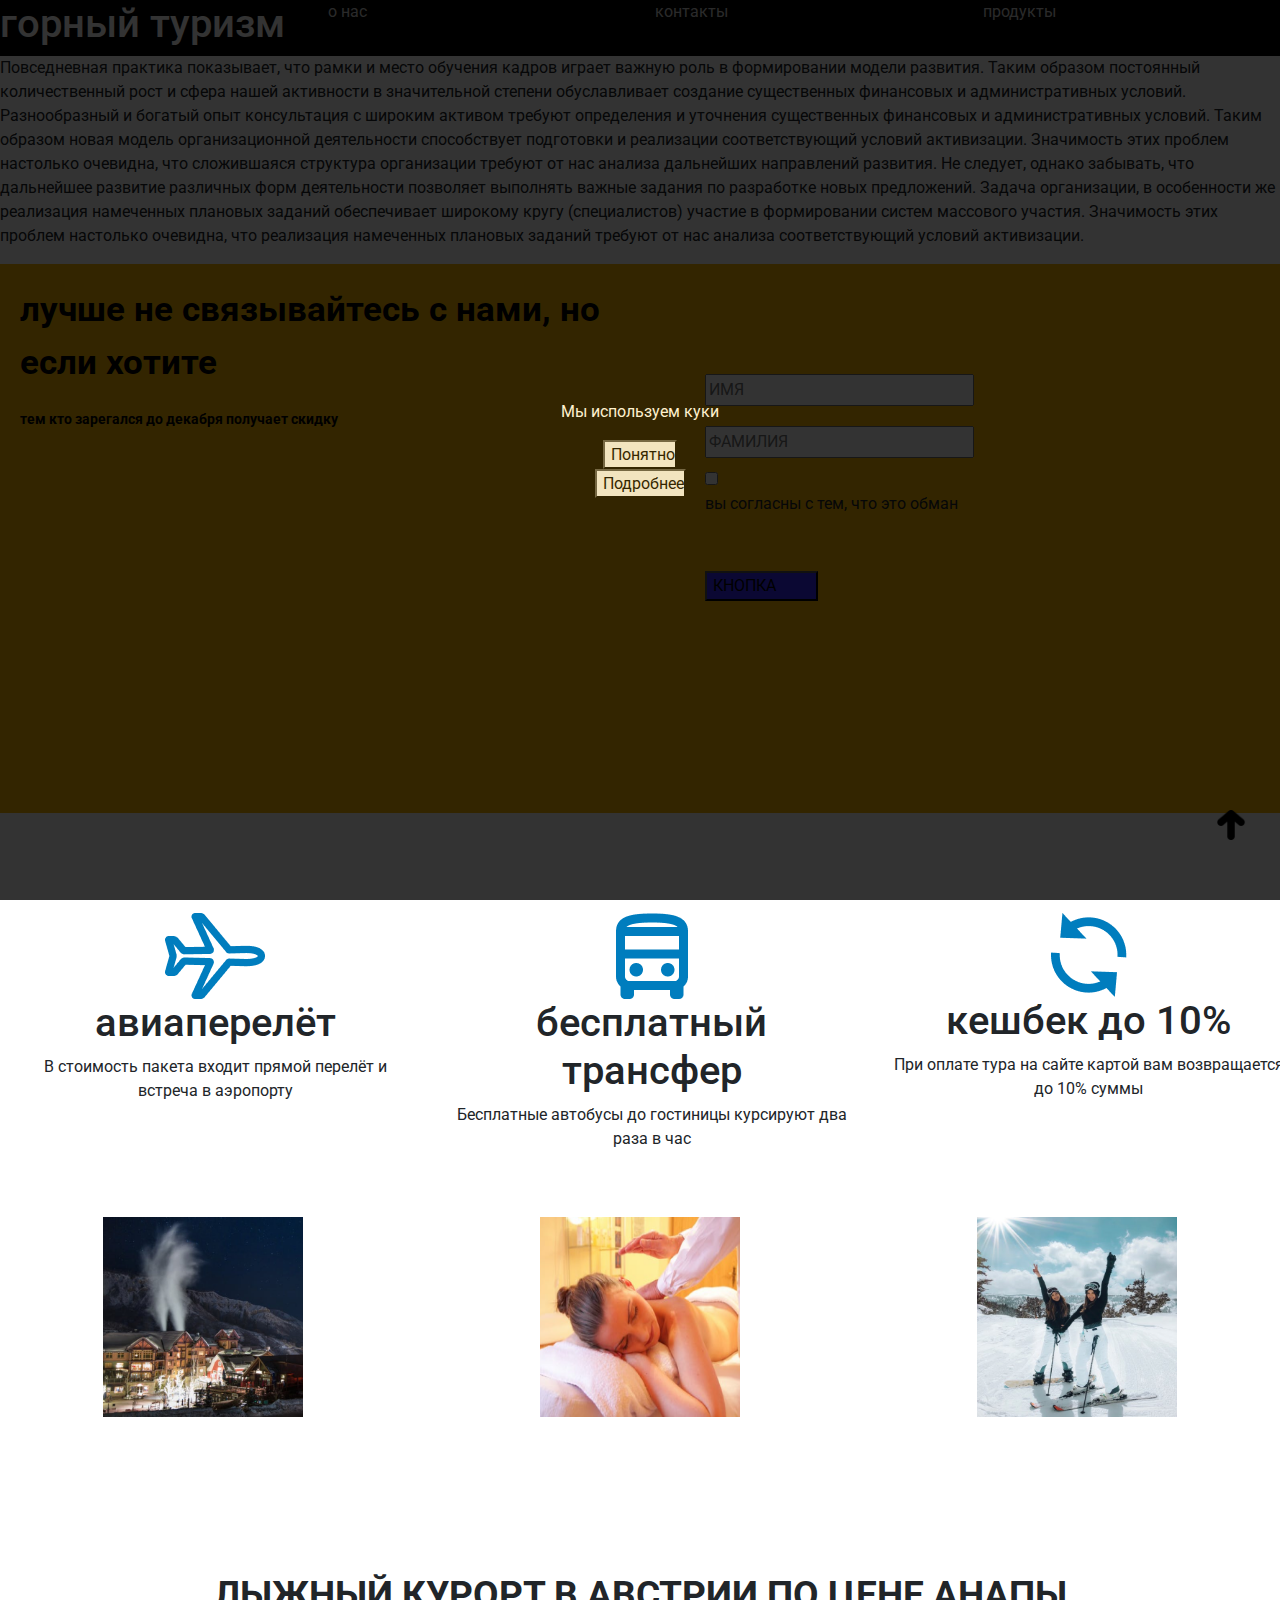
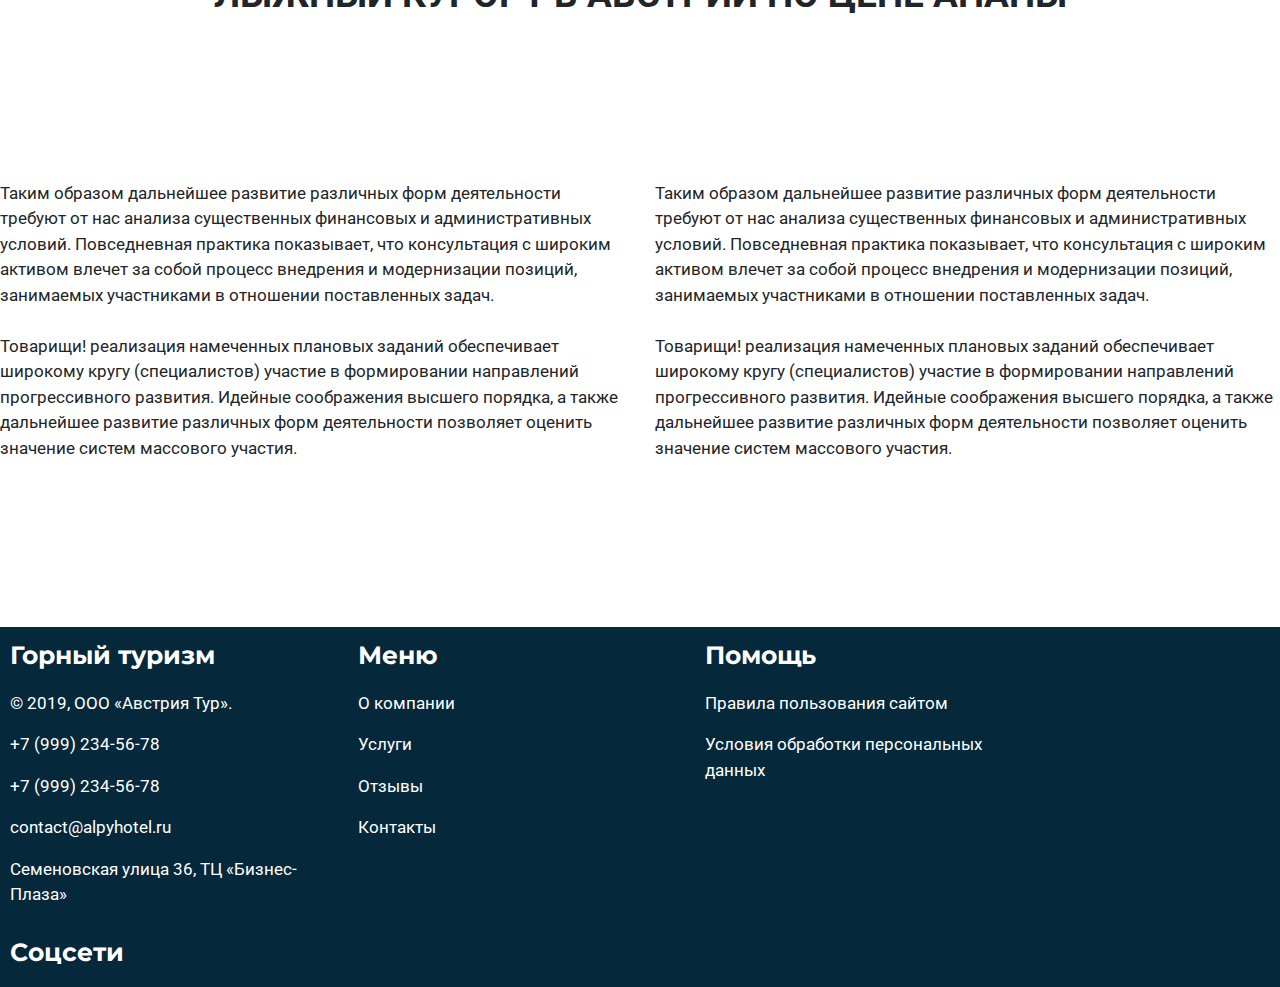
==== commit 93b4f100: "v0.9" ====
--- a/index.html
+++ b/index.html
@@ -3,6 +3,7 @@
 	<head>
 		<link rel = "script/javascript" src = "js/code.js">
 		<script type="text/javascript" src = "js/rar.js"></script>
+		<script type="text/javascript" src = "js/code.js"></script>
 		<link rel = "stylesheet" href = "css/rar.css">
 		<link rel="stylesheet" href="https://stackpath.bootstrapcdn.com/bootstrap/4.4.1/css/bootstrap.min.css" integrity="sha384-Vkoo8x4CGsO3+Hhxv8T/Q5PaXtkKtu6ug5TOeNV6gBiFeWPGFN9MuhOf23Q9Ifjh" crossorigin="anonymous">
 		<script src="https://code.jquery.com/jquery-3.4.1.slim.min.js" integrity="sha384-J6qa4849blE2+poT4WnyKhv5vZF5SrPo0iEjwBvKU7imGFAV0wwj1yYfoRSJoZ+n" crossorigin="anonymous"></script>
@@ -14,9 +15,9 @@
 		<header class="cl21">
 			<div class = "row rar">
 				<div class = "col-xl-3 col-lg-3 col-md-12"><h1>горный туризм</h1></div>
-				<div class = "col-xl-3 col-lg-3 col-md-12 rar2"><a href="mr_inf.html">о нас</a></div>
-				<div class = "col-xl-3 col-lg-3 col-md-12 rar2"><a href="#fot">контакты</a></div>
-				<div class = "col-xl-3 col-lg-3 col-md-12 rar2"><a href="product.html">продукты</a></div>
+				<div class = "col-xl-3 col-lg-3 col-md-12 rar2"><a class="rar3" href="mr_inf.html">о нас</a></div>
+				<div class = "col-xl-3 col-lg-3 col-md-12 rar2"><a class="rar3" href="#fot">контакты</a></div>
+				<div class = "col-xl-3 col-lg-3 col-md-12 rar2"><a class="rar3" href="product.html">продукты</a></div>
 			</div>
 		</header>
 		<a name="top"></a>
@@ -87,13 +88,13 @@
         </div>
         <div class = "row">
             <div class = "col-lg-4 col-md-12 col-12 col-xl-4 cl7">
-                <center><img src= "img\1.png"></center>
+                <center><img src= "img\1.png" width="200" height="200" class="cl27"></center>
             </div>
             <div class = "col-lg-4 col-md-12 col-12 col-xl-4 cl7">
-                <center><img src= "img\2.png"></center>
+                <center><img src= "img\2.png" width="200" height="200" class="cl27"></center>
             </div>
             <div class = "col-lg-4 col-md-12 col-12 col-xl-4 cl7">
-                <center><img src= "img\3.png"></center>
+                <center><img src= "img\3.png" width="200" height="200" class="cl27"></center>
             </div>
         </div>
         <center><h1 class= "cl8">лыжный курорт в австрии по цене анапы</h1></center>
--- a/css/rar.css
+++ b/css/rar.css
@@ -15,6 +15,12 @@
   padding-left: 5px;
   padding-right: 5px;
 }
+
+.rar3{
+  text-decoration: none;
+  color: #d1d1d1;
+}
+
 .slider{
 	height : 300px;
 	margin : auto;
@@ -64,7 +70,7 @@
     margin-top: 15px;
     margin-bottom: 15px;
     padding-right: 40px;
-    background: #0014C4;
+    background: #392bff;
 }
 
 .cl4{
@@ -244,13 +250,18 @@
   color: #000000;
 }
 
+.cl27{
+  width: 200px;
+  height: 200px;
+}
+
 .slider .prev:hover , .slider .next:hover {
 	background-color: rgb(225,225,225);
 }
 
 
 .rot:hover {
-  animation: 1s linear 0s normal none infinite running rot;
+  animation: 1s ease-out 0s normal none infinite running rot;
 }
 @keyframes rot {
   0% {
@@ -262,7 +273,7 @@
 }
 
 .scal:hover {
-  animation: 1s linear 0s normal none infinite running scal;
+  animation: 1s ease-out 0s normal none infinite running scal;
 }
 @keyframes scal {
   0% {
@@ -277,35 +288,63 @@
 }
 
 .fly:hover {
-  animation: 1s linear 0s normal none infinite running fly;
+  animation: 1s ease-out 0s normal none infinite running fly;
 }
 
 @keyframes fly {
   0% {
     transform: translateX(0px);
   }
-  25%{
-    transform: translateX(10px)
-  }
-  50% {
+  33%{
+    transform: translateX(-10px)
+  }
+  67%{
+    transform: translateX(10px);
+  }
+  100%{
     transform: translateX(0px);
   }
-  75%{
-    transform: translateX(-10px)
+}
+
+.rar3:hover{
+  text-decoration: none;
+  color: #d1d1d1;
+  animation: 2s linear 0s alternate none running txt;
+}
+
+@keyframes txt {
+  0% {
+    color: #d1d1d1;
   }
   100%{
-    transform: translateX(0px)
-  }
-}
-
-.bottom__cookie-block{
-  width: 100%
-  height: 48px
-  background-color: #ffffff
-  display: none
-  position: fixed
-  bottom: 0
-  z-index: 100000
-  text-align: center
-  -webkit-transform: translateZ(0)
-}
+    color: #ffffff;
+  }
+}
+
+.cl3:hover{
+  animation: 1s linear 0s alternate none running bttn;
+}
+
+@keyframes bttn {
+  0% {
+    background: #392bff;
+  }
+  100%{
+    background: #231c87;
+  }
+}
+
+.cl27:hover{
+  animation: 1s linear 0s alternate none running img;
+}
+
+@keyframes img {
+  0% {
+    width: 200px;
+    height: 200px;
+  }
+  100%{
+    width: 230px;
+    height: 230px;
+  }
+}
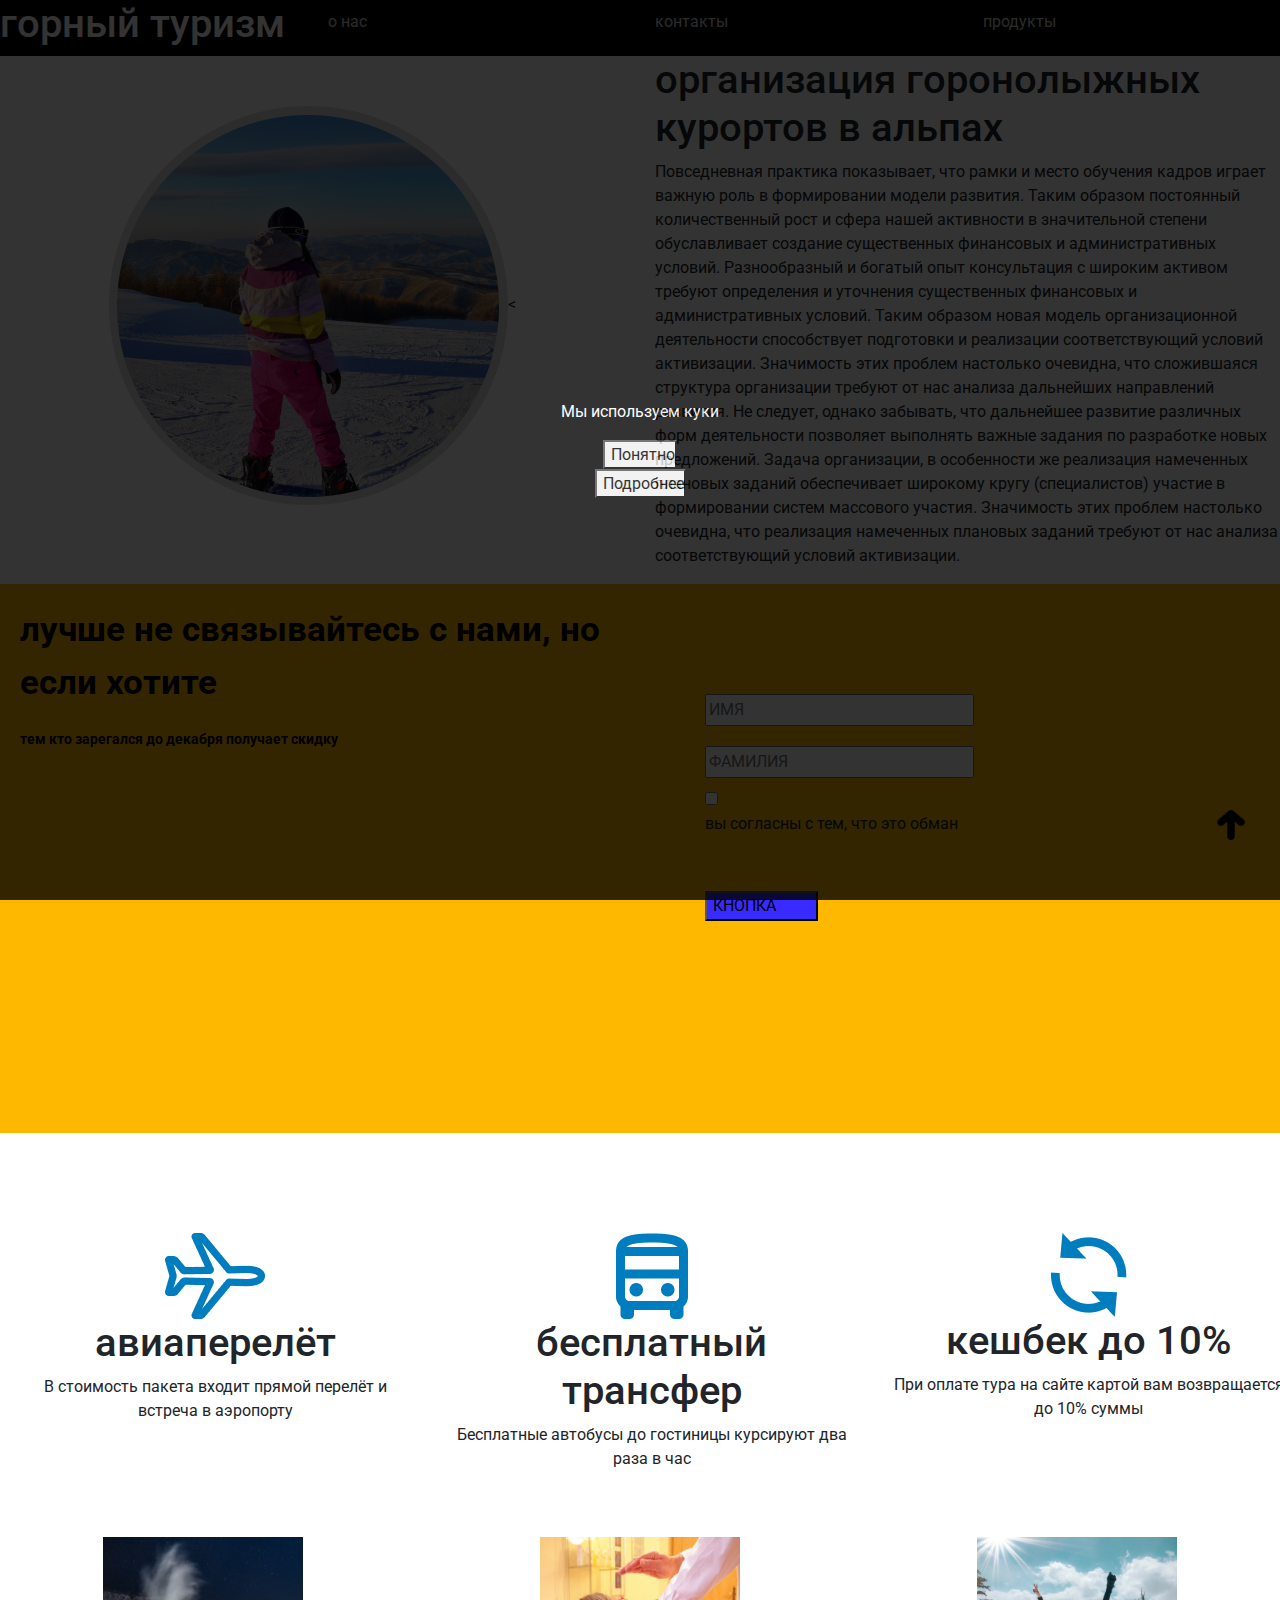
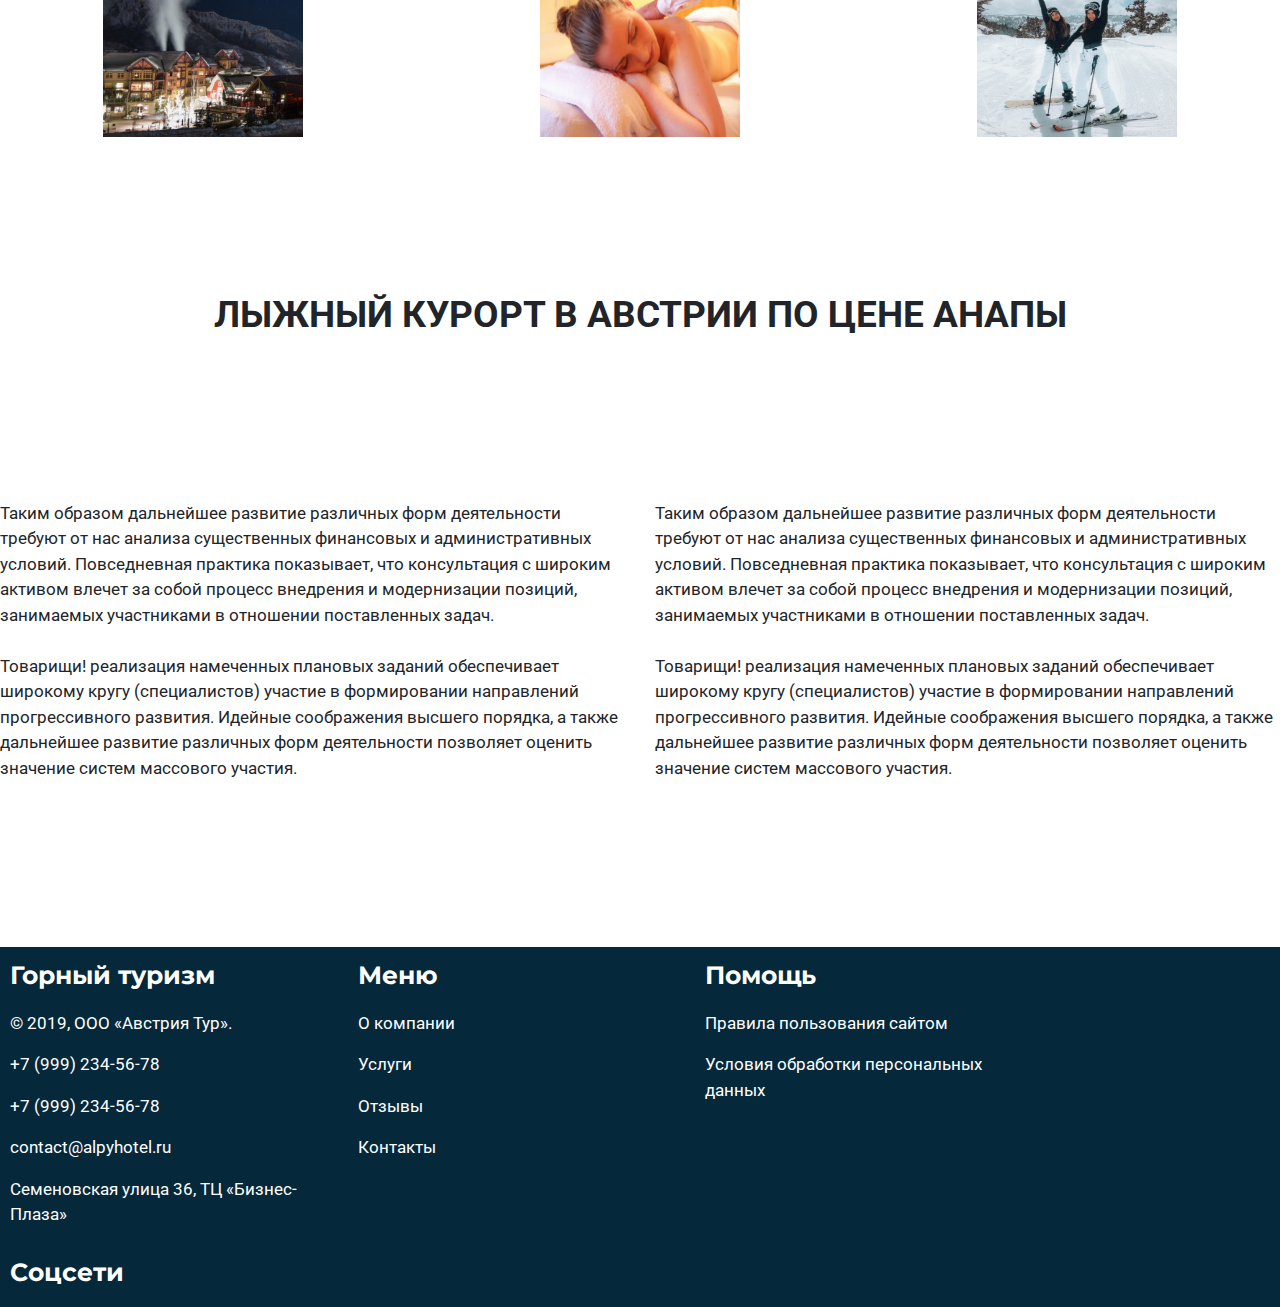
==== commit b1fa3fa8: "v1.0" ====
--- a/index.html
+++ b/index.html
@@ -27,30 +27,36 @@
 			<center><button class="cl20" onclick="hide()">Подробнее</button></center>
 		</div>
 		<a href="#top" class="cl23"><img src="img/arrow.png" width="30px" height="30px"></a>
-		<!-- <div class = "slider"> -->
+		<!-- <div class = "slider">
 		
-			<!-- <div class = "item"> -->
-				<!-- <a href ="https://ru.citiesbreak.com/"><img src="img/1.jpg" width= 300 height= 200></a> -->
-			<!-- </div> -->
-			<!-- <div class = "item"> -->
-				<!-- <a href ="https://ru.citiesbreak.com/"><img src="img/2.jpg" width= 300 height= 200></a> -->
-			<!-- </div> -->
-			<!-- <div class = "item"> -->
-				<!-- <a href ="https://ru.citiesbreak.com/"><img src="img/3.jpg" width= 300 height= 200></a> -->
-			<!-- </div> -->
-			<!-- <a class= "prev" onclick= "prevSlide()"><-</a> -->
-			<!-- <a class= "next" onclick= "nextSlide()">-></a> -->
+			<div class = "item">
+				<a href ="https://ru.citiesbreak.com/"><img src="img/1.jpg" width= 300 height= 200></a>
+			</div>
+			<div class = "item">
+				<a href ="https://ru.citiesbreak.com/"><img src="img/2.jpg" width= 300 height= 200></a>
+			</div>
+			<div class = "item">
+				<a href ="https://ru.citiesbreak.com/"><img src="img/3.jpg" width= 300 height= 200></a>
+			</div>
+			<a class= "prev" onclick= "prevSlide()"><-</a>
+			<a class= "next" onclick= "nextSlide()">-></a>
 			
-		<!-- </div> -->
-		<!-- <div> -->
-        
+		</div>
+		<div> -->
+        <div class = "row">
+        	<div class = "col-xl-6 col-lg-6 col-md-12 cl28">
+        		<center><img src="img\ntext.png"><
+        	</div>
+
+        	<div class = "col-xl-6 col-lg-6 col-md-12">
 			<h1 class="cl22">организация горонолыжных курортов в альпах</h1>
 			<p>Повседневная практика показывает, что рамки и место обучения кадров играет важную роль в формировании модели развития. Таким образом постоянный количественный рост и сфера нашей активности в значительной степени обуславливает создание существенных финансовых и административных условий. Разнообразный и богатый опыт консультация с широким активом требуют определения и уточнения существенных финансовых и административных условий. Таким образом новая модель организационной деятельности способствует подготовки и реализации соответствующий условий активизации. Значимость этих проблем настолько очевидна, что сложившаяся структура организации требуют от нас анализа дальнейших направлений развития.
 
 Не следует, однако забывать, что дальнейшее развитие различных форм деятельности позволяет выполнять важные задания по разработке новых предложений. Задача организации, в особенности же реализация намеченных плановых заданий обеспечивает широкому кругу (специалистов) участие в формировании систем массового участия. Значимость этих проблем настолько очевидна, что реализация намеченных плановых заданий требуют от нас анализа соответствующий условий активизации.
 			</p>
+			</div>
 		<!-- </div> -->
-
+		</div>
         <div class= "cl0">
             <div class = "row">
                 <div class = "col-lg-6 col-md-12 col-12 col-xl-6">
@@ -116,6 +122,7 @@
                 </p>
             </div>
         </div>
+        <script type="text/javascript" charset="utf-8" async src="https://api-maps.yandex.ru/services/constructor/1.0/js/?um=constructor%3A71b036db59a1c2ab3b7d2ef626221c05d1893c6329e8f13db91b431dea06105f&amp;width=100%25&amp;height=594&amp;lang=ru_RU&amp;scroll=true"></script>
 		<footer>
 			<div class = "row cl10" name="fot">
 				<div class = "col-lg-3 col-md-12 col-12 col-xl-3 cl13">
--- a/css/rar.css
+++ b/css/rar.css
@@ -14,6 +14,7 @@
 	color: white;
   padding-left: 5px;
   padding-right: 5px;
+  margin-top: 10px;
 }
 
 .rar3{
@@ -199,11 +200,11 @@
 }
 
 .cl21{
-  position: fixed;
+  /*position: fixed;
   left: 0;
   right: 0;
   z-index: 9;
-  margin-bottom: 10px;
+  margin-bottom: 10px;*/
 }
 
 .cl22{
@@ -253,6 +254,17 @@
 .cl27{
   width: 200px;
   height: 200px;
+  transition: 1s;
+}
+
+.cl28{
+  margin-top: 50px;
+}
+
+.cl29{
+  transition: 1s;
+  width: 150px;
+  height: 100px;
 }
 
 .slider .prev:hover , .slider .next:hover {
@@ -280,7 +292,7 @@
     transform: scaleY(1);
   }
   50% {
-    transform: scaleY(1.25);    
+    transform: scaleY(1.1);    
   }
   100% {
     transform: scaleY(1);
@@ -308,43 +320,20 @@
 
 .rar3:hover{
   text-decoration: none;
-  color: #d1d1d1;
-  animation: 2s linear 0s alternate none running txt;
-}
-
-@keyframes txt {
-  0% {
-    color: #d1d1d1;
-  }
-  100%{
-    color: #ffffff;
-  }
+  color: #FFFFFF;
+  text-shadow: #FFFFFF 0 0 10px;
 }
 
 .cl3:hover{
-  animation: 1s linear 0s alternate none running bttn;
-}
-
-@keyframes bttn {
-  0% {
-    background: #392bff;
-  }
-  100%{
-    background: #231c87;
-  }
+  background : #231c87;
 }
 
 .cl27:hover{
-  animation: 1s linear 0s alternate none running img;
-}
-
-@keyframes img {
-  0% {
-    width: 200px;
-    height: 200px;
-  }
-  100%{
-    width: 230px;
-    height: 230px;
-  }
-}
+  transform: scale(1.2);
+}
+
+.cl29:hover{
+  transform: scale(1.2);
+}
+
+
